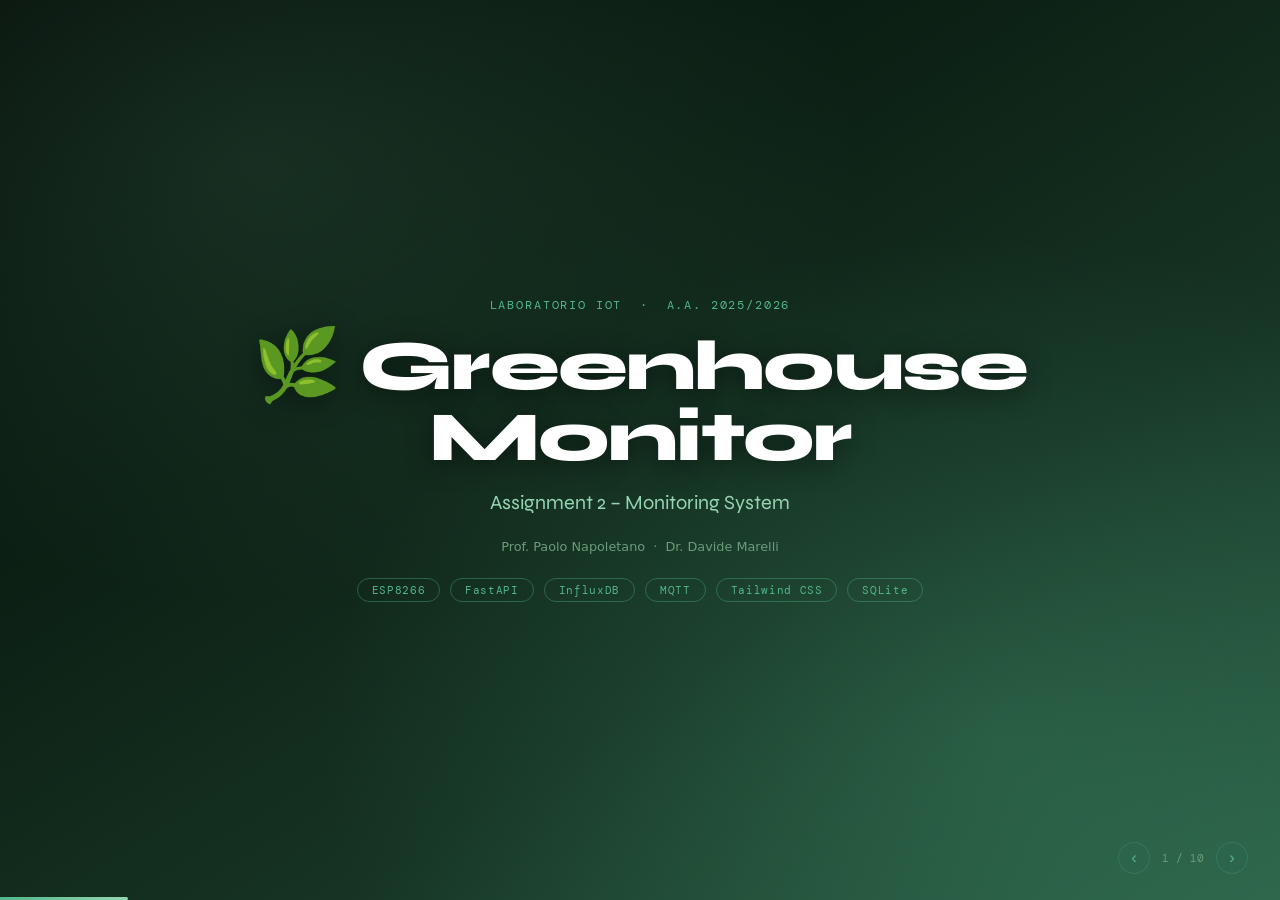
==== slides.html @ 4fcd129b "Fix slides" ====
<!doctype html>
<html lang="it">
  <head>
    <meta charset="UTF-8" />
    <title>🌿 Greenhouse Monitor – IoT Lab</title>
    <link rel="preconnect" href="https://fonts.googleapis.com" />
    <link
      href="https://fonts.googleapis.com/css2?family=Syne:wght@400;700;800&family=DM+Mono:wght@400;500&display=swap"
      rel="stylesheet"
    />
    <style>
      * {
        box-sizing: border-box;
        margin: 0;
        padding: 0;
      }

      :root {
        --bg: #0c1f15;
        --bg2: #152a1e;
        --green: #2d6a4f;
        --accent: #52b788;
        --light: #95d5b2;
        --pale: #d8f3dc;
        --text: #e4f5ea;
        --muted: #6b9b7a;
        --card: rgba(45, 106, 79, 0.15);
        --border: rgba(82, 183, 136, 0.22);
      }

      html,
      body {
        width: 100%;
        height: 100%;
        overflow: hidden;
        background: var(--bg);
      }

      /* ── SLIDES ── */
      #deck {
        position: relative;
        width: 100vw;
        height: 100vh;
      }

      .slide {
        position: absolute;
        inset: 0;
        display: flex;
        flex-direction: column;
        padding: 52px 72px 52px 72px;
        opacity: 0;
        pointer-events: none;
        transition: opacity 0.4s ease;
        font-family: system-ui, "Segoe UI", sans-serif;
        color: var(--text);
        background-color: var(--bg);
        background-image:
          linear-gradient(rgba(82, 183, 136, 0.035) 1px, transparent 1px),
          linear-gradient(
            90deg,
            rgba(82, 183, 136, 0.035) 1px,
            transparent 1px
          ),
          radial-gradient(
            ellipse at 93% 93%,
            rgba(82, 183, 136, 0.14) 0%,
            transparent 44%
          ),
          radial-gradient(
            ellipse at 7% 7%,
            rgba(45, 106, 79, 0.09) 0%,
            transparent 36%
          );
        background-size:
          44px 44px,
          44px 44px,
          100% 100%,
          100% 100%;
      }

      .slide.active {
        opacity: 1;
        pointer-events: all;
      }

      /* ── COVER ── */
      .slide-cover {
        background-image:
          radial-gradient(
            ellipse at 78% 82%,
            rgba(82, 183, 136, 0.22) 0%,
            transparent 48%
          ),
          radial-gradient(
            ellipse at 20% 18%,
            rgba(116, 198, 157, 0.13) 0%,
            transparent 42%
          ),
          linear-gradient(
            148deg,
            #060f09 0%,
            #0c2014 35%,
            #163323 65%,
            #2a5e45 100%
          );
        background-size:
          100% 100%,
          100% 100%,
          100% 100%;
        justify-content: center;
        align-items: center;
        text-align: center;
        gap: 18px;
        padding: 60px;
      }

      .cover-eye {
        font-family: "DM Mono", monospace;
        font-size: 0.72em;
        color: var(--accent);
        letter-spacing: 0.16em;
        text-transform: uppercase;
      }
      .cover-title {
        font-family: "Syne", sans-serif;
        font-size: 4.4em;
        font-weight: 800;
        color: #fff;
        line-height: 1;
        text-shadow: 0 4px 28px rgba(0, 0, 0, 0.45);
        letter-spacing: -0.025em;
      }
      .cover-sub {
        font-family: "Syne", sans-serif;
        font-size: 1.25em;
        font-weight: 400;
        color: var(--light);
      }
      .cover-meta {
        font-size: 0.8em;
        color: var(--muted);
        margin-top: 6px;
      }
      .cover-tags {
        display: flex;
        gap: 10px;
        justify-content: center;
        flex-wrap: wrap;
        margin-top: 6px;
      }
      .ctag {
        font-family: "DM Mono", monospace;
        font-size: 0.68em;
        border: 1px solid rgba(82, 183, 136, 0.38);
        color: var(--accent);
        padding: 4px 14px;
        border-radius: 20px;
        letter-spacing: 0.06em;
      }

      /* ── HEADER ── */
      .sh {
        display: flex;
        align-items: center;
        gap: 14px;
        margin-bottom: 24px;
      }
      .snum {
        font-family: "DM Mono", monospace;
        font-size: 0.68em;
        color: var(--accent);
        border: 1px solid var(--border);
        padding: 3px 10px;
        border-radius: 20px;
        white-space: nowrap;
      }
      .stitle {
        font-family: "Syne", sans-serif;
        font-size: 1.65em;
        font-weight: 700;
        color: #fff;
        border-left: 4px solid var(--accent);
        padding-left: 16px;
        line-height: 1.15;
      }

      /* ── BODY ── */
      .sb {
        flex: 1;
        display: flex;
        flex-direction: column;
        justify-content: center;
        gap: 14px;
      }

      /* ── GRID ── */
      .cols {
        display: grid;
        grid-template-columns: 1fr 1fr;
        gap: 18px;
      }
      .cols3 {
        display: grid;
        grid-template-columns: 1.15fr 0.85fr;
        gap: 18px;
      }

      /* ── CARD ── */
      .card {
        background: var(--card);
        border: 1px solid var(--border);
        border-radius: 12px;
        padding: 18px 20px;
      }
      .ctitle {
        font-family: "Syne", sans-serif;
        font-size: 0.88em;
        font-weight: 700;
        color: var(--accent);
        margin-bottom: 10px;
      }
      .card ul {
        font-size: 0.81em;
        color: var(--light);
        line-height: 1.95;
        list-style: none;
        padding: 0;
      }
      .card li::before {
        content: "▸ ";
        color: var(--accent);
      }

      /* ── TABLE ── */
      table {
        width: 100%;
        border-collapse: collapse;
        font-size: 0.8em;
      }
      thead th {
        background: rgba(45, 106, 79, 0.5);
        color: var(--pale);
        padding: 9px 14px;
        text-align: left;
        font-family: "Syne", sans-serif;
        font-weight: 700;
        font-size: 0.82em;
        letter-spacing: 0.06em;
        text-transform: uppercase;
      }
      tbody td {
        padding: 8px 14px;
        border-bottom: 1px solid rgba(82, 183, 136, 0.11);
        color: var(--light);
        vertical-align: middle;
      }
      tbody tr:hover td {
        background: rgba(82, 183, 136, 0.06);
      }

      /* ── CODE ── */
      code {
        font-family: "DM Mono", monospace;
        background: rgba(82, 183, 136, 0.13);
        color: var(--accent);
        padding: 1px 7px;
        border-radius: 4px;
        font-size: 0.88em;
      }
      pre {
        font-family: "DM Mono", monospace;
        background: rgba(0, 0, 0, 0.42);
        border: 1px solid var(--border);
        border-left: 3px solid var(--accent);
        border-radius: 8px;
        padding: 14px 18px;
        font-size: 0.71em;
        line-height: 1.65;
        color: var(--light);
        overflow: hidden;
      }
      pre .hi {
        color: var(--accent);
      }
      pre .dim {
        color: var(--muted);
      }

      /* ── MISC ── */
      .box {
        background: rgba(82, 183, 136, 0.08);
        border-left: 4px solid var(--accent);
        border-radius: 0 8px 8px 0;
        padding: 9px 16px;
        font-size: 0.82em;
        color: var(--light);
      }
      .tag {
        display: inline-block;
        font-family: "DM Mono", monospace;
        font-size: 0.68em;
        background: rgba(82, 183, 136, 0.13);
        border: 1px solid rgba(82, 183, 136, 0.28);
        color: var(--accent);
        padding: 3px 10px;
        border-radius: 20px;
        margin: 2px;
        letter-spacing: 0.04em;
      }
      .led {
        display: inline-block;
        width: 11px;
        height: 11px;
        border-radius: 50%;
        margin-right: 7px;
        vertical-align: middle;
      }
      .lg {
        background: #52b788;
        box-shadow: 0 0 7px #52b788;
      }
      .lp {
        background: #b06ee0;
        box-shadow: 0 0 7px #b06ee0;
      }
      .ly {
        background: #e8c14e;
        box-shadow: 0 0 7px #e8c14e;
      }
      .lr {
        background: #e05555;
        box-shadow: 0 0 7px #e05555;
      }

      .check {
        list-style: none;
        padding: 0;
        font-size: 0.83em;
        line-height: 2;
        color: var(--light);
      }
      .check li::before {
        content: "✓ ";
        color: var(--accent);
        font-weight: 700;
        margin-right: 4px;
      }

      .arch {
        font-family: "DM Mono", monospace;
        font-size: 0.74em;
        color: var(--light);
        background: rgba(0, 0, 0, 0.32);
        border: 1px solid var(--border);
        border-radius: 10px;
        padding: 14px 22px;
        line-height: 1.85;
        text-align: center;
      }

      /* ── CLOSING ── */
      .slide-close {
        background-image:
          radial-gradient(
            ellipse at 72% 78%,
            rgba(82, 183, 136, 0.2) 0%,
            transparent 48%
          ),
          linear-gradient(148deg, #060f09 0%, #0c2014 45%, #163323 100%);
        background-size:
          100% 100%,
          100% 100%;
        justify-content: center;
        align-items: center;
        text-align: center;
        gap: 16px;
      }
      .ct {
        font-family: "Syne", sans-serif;
        font-size: 3.8em;
        font-weight: 800;
        color: #fff;
        letter-spacing: -0.02em;
      }
      .cs {
        font-family: "DM Mono", monospace;
        font-size: 0.78em;
        color: var(--muted);
        letter-spacing: 0.09em;
      }

      /* ── NAV ── */
      #nav {
        position: fixed;
        bottom: 26px;
        right: 32px;
        display: flex;
        align-items: center;
        gap: 12px;
        z-index: 100;
      }
      #ctr {
        font-family: "DM Mono", monospace;
        font-size: 0.7em;
        color: var(--muted);
        min-width: 42px;
        text-align: center;
      }
      .nb {
        background: rgba(45, 106, 79, 0.28);
        border: 1px solid var(--border);
        color: var(--accent);
        width: 32px;
        height: 32px;
        border-radius: 50%;
        cursor: pointer;
        font-size: 1.05em;
        display: flex;
        align-items: center;
        justify-content: center;
        transition: all 0.2s;
        line-height: 1;
      }
      .nb:hover {
        background: rgba(82, 183, 136, 0.25);
        border-color: var(--accent);
        color: #fff;
      }

      /* ── PROGRESS ── */
      #bar {
        position: fixed;
        bottom: 0;
        left: 0;
        height: 3px;
        background: linear-gradient(90deg, var(--accent), var(--light));
        transition: width 0.4s ease;
        z-index: 100;
        border-radius: 0 2px 2px 0;
      }
    </style>
  </head>
  <body>
    <div id="deck">
      <!-- ══ 1 · COVER ══ -->
      <section class="slide slide-cover">
        <div class="cover-eye">
          Laboratorio IoT &nbsp;·&nbsp; a.a. 2025/2026
        </div>
        <div class="cover-title">🌿 Greenhouse<br />Monitor</div>
        <div class="cover-sub">Assignment 2 – Monitoring System</div>
        <div class="cover-meta">
          Prof. Paolo Napoletano &nbsp;·&nbsp; Dr. Davide Marelli
        </div>
        <div class="cover-tags">
          <span class="ctag">ESP8266</span>
          <span class="ctag">FastAPI</span>
          <span class="ctag">InfluxDB</span>
          <span class="ctag">MQTT</span>
          <span class="ctag">Tailwind CSS</span>
          <span class="ctag">SQLite</span>
        </div>
      </section>

      <!-- ══ 2 · ARCHITETTURA ══ -->
      <section class="slide">
        <div class="sh">
          <span class="snum">01</span>
          <h1 class="stitle">Architettura del Sistema</h1>
        </div>
        <div class="sb">
          <div
            style="display: flex; justify-content: center; margin-bottom: 20px"
          >
            <img
              src="./slidesImg/ProjectSketch_bb.png"
              alt="Schema Fritzing ESP8266"
              style="
                width: 50%;
                height: auto;
                border-radius: 8px;
                border: 1px solid #ddd;
                box-shadow: 0 4px 6px rgba(0, 0, 0, 0.1);
              "
            />
          </div>

          <div class="cols">
            <div class="card">
              <div class="ctitle">🔌 Edge Layer</div>
              <ul>
                <li>ESP8266 (NodeMCU)</li>
                <li>Bottone/Switch</li>
                <li>Sensori: DHT11 &amp; fotoresistenza KY-018</li>
                <li>Attuatori: LED RGB + LCD 16×2 I²C</li>
              </ul>
            </div>
            <div class="card">
              <div class="ctitle">☁️ Backend &amp; Storage</div>
              <ul>
                <li>FastAPI per REST API + Database locale SQLite</li>
                <li>InfluxDB per storage time-series</li>
                <li>Broker MQTT pubblico (EMQX)</li>
                <li>Dashboard HTML + Tailwind CSS</li>
              </ul>
            </div>
          </div>
          <div class="arch">
            <span class="hi">ESP8266</span>
            <span class="dim"> ──MQTT──▶ </span>
            <span class="hi">broker.emqx.io</span>
            <span class="dim"> ◀──publish── </span>
            <span class="hi">FastAPI</span>
            <br />
            <span class="dim"
              >│
              &nbsp;&nbsp;&nbsp;&nbsp;&nbsp;&nbsp;&nbsp;&nbsp;&nbsp;&nbsp;&nbsp;&nbsp;&nbsp;&nbsp;&nbsp;&nbsp;&nbsp;&nbsp;&nbsp;&nbsp;&nbsp;&nbsp;&nbsp;&nbsp;&nbsp;&nbsp;&nbsp;&nbsp;&nbsp;&nbsp;&nbsp;&nbsp;&nbsp;&nbsp;&nbsp;&nbsp;&nbsp;&nbsp;&nbsp;&nbsp;&nbsp;&nbsp;&nbsp;&nbsp;&nbsp;&nbsp;&nbsp;&nbsp;&nbsp;&nbsp;&nbsp;
              │</span
            >
            <br />
            <span class="dim"
              >Sensori · LED · LCD
              &nbsp;&nbsp;&nbsp;&nbsp;&nbsp;&nbsp;&nbsp;&nbsp;&nbsp;&nbsp;&nbsp;&nbsp;&nbsp;&nbsp;&nbsp;&nbsp;&nbsp;&nbsp;&nbsp;&nbsp;&nbsp;&nbsp;&nbsp;&nbsp;&nbsp;&nbsp;&nbsp;&nbsp;&nbsp;&nbsp;&nbsp;&nbsp;&nbsp;&nbsp;&nbsp;&nbsp;&nbsp;&nbsp;&nbsp;&nbsp;&nbsp;&nbsp;&nbsp;&nbsp;&nbsp;
              InfluxDB · Dashboard</span
            >
          </div>
        </div>
      </section>

      <!-- ══ 3 · HARDWARE ══ -->
      <section class="slide">
        <div class="sh">
          <span class="snum">02</span>
          <h1 class="stitle">Hardware – ESP8266</h1>
        </div>
        <div class="sb">
          <table>
            <thead>
              <tr>
                <th>Componente</th>
                <th>Pin</th>
                <th>Funzione</th>
              </tr>
            </thead>
            <tbody>
              <tr>
                <td><strong>DHT11</strong></td>
                <td><code>D7</code></td>
                <td>Lettore di Temperatura &amp; Umidità digitale</td>
              </tr>
              <tr>
                <td><strong>KY-018</strong> (fotoresistenza)</td>
                <td><code>A0</code></td>
                <td>Lettore di luminosità (ADC 0–1023)</td>
              </tr>
              <tr>
                <td><strong>LED RGB</strong></td>
                <td><code>D0 · D3 · D4</code></td>
                <td>Allarme visivo multicolore</td>
              </tr>
              <tr>
                <td><strong>LCD 16×2 I²C</strong></td>
                <td><code>D1 · D2</code></td>
                <td>Visualizzazione dello stato sistema in tempo reale</td>
              </tr>
              <tr>
                <td><strong>Bottone/Switch</strong></td>
                <td><code>D5</code></td>
                <td>Abilitazione/Disabilitazione notifica di allarme</td>
              </tr>
              <tr>
                <td><strong>Batteria Esterna</strong></td>
                <td><code>USB</code></td>
                <td>Alimentazione</td>
              </tr>
            </tbody>
          </table>
          <div style="margin-top: 16px">
            <div
              style="
                font-family: &quot;Syne&quot;, sans-serif;
                font-size: 0.72em;
                font-weight: 700;
                text-transform: uppercase;
                letter-spacing: 0.1em;
                color: var(--muted);
                margin-bottom: 8px;
              "
            >
              Librerie Arduino
            </div>
            <span class="tag">ESP8266WiFi</span>
            <span class="tag">MQTT</span>
            <span class="tag">ArduinoJson</span>
            <span class="tag">DHT</span>
            <span class="tag">LiquidCrystal_I2C</span>
            <span class="tag">Wire</span>
            <span class="tag">Ticker</span>
            <span class="tag">InfluxDbClient</span>
            <span class="tag">WiFiManager</span>
          </div>
        </div>
      </section>

      <!-- ══ 4 · FIRMWARE ══ -->
      <section class="slide">
        <div class="sh">
          <span class="snum">03</span>
          <h1 class="stitle">Firmware – Moduli &amp; Allarmi</h1>
        </div>
        <div class="sb">
          <div class="cols3">
            <div>
              <pre>GreenhouseESP.ino
<span class="hi">├─</span> SensorManager
<span class="dim">│    → DHT11 + Photoresistor → struct PlantData</span>
<span class="hi">├─</span> MqttHandler
<span class="dim">│    → broker, subscribe, JSON parse → struct Thresholds, struct Topics, struct McuSettings</span>
<span class="hi">├─</span> AlarmHandler
<span class="dim">│    → std::set AlarmType + LED RGB</span>
<span class="hi">└─</span> LCDHandler
<span class="dim">│     → std::deque LCDMsg + LiquidCrystal_I2C</span>
<span class="hi">└─</span> WiFiHandler (static)
<span class="dim">     → autoConnect + RSSI + MacAddress/ID</span></pre>
              <div class="box" style="margin-top: 12px; font-size: 0.78em">
                <code>AlarmHandler</code> → <code>std::set</code> gestisce
                allarmi multipli senza duplicati.
                <code>nextAlarmColor()</code> cicla tra i colori attivi.
              </div>
              <div class="box" style="margin-top: 12px; font-size: 0.78em">
                <code>LCDHandler</code> → <code>std::deque</code> gestisce i
                messaggi da mostrare sul display.
                <code>popAndDisplay()</code> mostra il messaggio più recente
                togliendolo dalla coda.
              </div>
              <div class="box" style="margin-top: 12px; font-size: 0.78em">
                <code>WiFiHandler</code> → gestisce automaticamente la
                connessione al WiFi.
                <code>getMacAddress(char* buffer_size_13)</code> scrive il MAC
                Address dell'ESP nel buffer passato come argomento che viene
                usato come ID.
              </div>
            </div>
            <div>
              <table>
                <thead>
                  <tr>
                    <th>Colore LED</th>
                    <th>Stato Sistema</th>
                  </tr>
                </thead>
                <tbody>
                  <tr>
                    <td><span class="led lg"></span>Verde</td>
                    <td>Tutto OK</td>
                  </tr>
                  <tr>
                    <td><span class="led lp"></span>Viola</td>
                    <td>Alcune soglie sono fuori range</td>
                  </tr>
                  <tr>
                    <td><span class="led ly"></span>Giallo</td>
                    <td>Tutte le soglie fuori range</td>
                  </tr>
                  <tr>
                    <td><span class="led lr"></span>Rosso</td>
                    <td>Errore lettura sensore o nome pianta nullo</td>
                  </tr>
                </tbody>
              </table>
            </div>
          </div>
        </div>
      </section>

      <!-- ══ 5 · MQTT ══ -->
      <section class="slide" style="overflow-y: auto; padding-right: 8px">
        <div class="sh">
          <span class="snum">04</span>
          <h1 class="stitle">Comunicazione MQTT</h1>
        </div>

        <div class="sb">
          <div style="text-align: center; width: 100%; margin-bottom: 20px">
            <img
              src="./slidesImg/mqtt_workflow.png"
              alt="Schema Fritzing ESP8266"
              style="
                max-height: auto; /* Forza un'altezza fissa ragionevole per una slide */
                width: 30%; /* La larghezza si adegua da sola di conseguenza */
                object-fit: contain; /* GARANTISCE che l'immagine venga ridimensionata interamente senza tagli */
                border-radius: 8px;
                border: 1px solid #ddd;
                box-shadow: 0 4px 6px rgba(0, 0, 0, 0.1);
              "
            />
          </div>
          <div class="cols">
            <div>
              <div class="box" style="margin-bottom: 12px">
                Topic dove l'ESP pubblica il suo stato di connessione:
              </div>
              <pre style="margin-bottom: 12px">
<span class="hi">lab_iot/mafogani/connection/{ESP_ID}</span>
<span class="dim">  → publica il suo stato di connessione CONNECTING/ONLINE/OFFLINE</span>
</pre>
              <div class="box" style="margin-bottom: 12px">
                Topic sottoscritti dall'ESP default:
              </div>
              <pre style="margin-bottom: 12px">
<span class="hi">lab_iot/mafogani/topics</span>
<span class="dim">  → imposta dinamicamente i topics sottoscritti con quelli ricevuti</span>
</pre>
              <div class="box" style="margin-bottom: 12px">
                Topic a cui si sottoscrive l'ESP dinamicamente:
              </div>
              <pre>
<span class="hi">lab_iot/mafogani/threshold</span>
<span class="dim">  → imposta soglie pianta (JSON)</span>
<span class="hi">lab_iot/mafogani/start-stop</span>
<span class="dim">  → comandi  START  /  STOP</span>
<span class="hi">lab_iot/mafogani/set-mcu</span>
<span class="dim">  → imposta i settings dell'ESP</span>
<span class="hi">lab_iot/mafogani/backup</span>
<span class="dim">  → attiva o disattiva la modalitá standby dell'ESP</span>

</pre>
            </div>
            <div>
              <div class="box" style="margin-bottom: 12px">
                Payload soglie piante (esempio):
              </div>
              <pre>{
  <span class="hi">"id"</span>: "ESP_ID",
  <span class="hi">"name"</span>: "monstera_albo",
  <span class="hi">"thresholds"</span>: {
    "temp":  { "min": 18, "max": 27 },
    "hum":   { "min": 60, "max": 75 },
    "light": { "min": 300,"max": 500}
  }
}</pre>
              <div class="box" style="margin-bottom: 12px; margin-top: 12px">
                Payload settings esp (esempio):
              </div>
              <pre>{
  <span class="hi">"id"</span>: "ESP_ID",
  <span class="hi">"name"</span>: "Nome Nodo",
  <span class="hi">"backup"</span>: False,
  <span class="hi">"timer"</span>: 10,
}</pre>
            </div>
          </div>
          <div class="box">
            Viene impostato un <code>LWT</code> per il topic
            <code>lab_iot/mafogani/connection</code> cosí che quando l'ESP va
            OFFLINE lo invia alla dashboard
          </div>
          <div class="box">
            I messaggi per il topic
            <code>lab_iot/mafogani/connection</code> sono tutti in retain
          </div>
          <div class="box">
            In generale il <code>QOS</code> é impostato a <code>1</code>
          </div>
        </div>
      </section>

      <!-- ══ 6 · BACKEND ══ -->
      <section class="slide">
        <div class="sh">
          <span class="snum">05</span>
          <h1 class="stitle">Backend – FastAPI + InfluxDB</h1>
        </div>
        <div class="sb">
          <table>
            <thead>
              <tr>
                <th style="width: 55%">Endpoints Piante</th>
                <th>Funzione</th>
              </tr>
            </thead>
            <tbody>
              <tr>
                <td><code>GET /api/plants/soglie/{plant_name}</code></td>
                <td>Soglie della pianta selezionata (da id)</td>
              </tr>
              <tr>
                <td><code>GET /api/plants/count</code></td>
                <td>Numero di piante del database</td>
              </tr>
              <tr>
                <td><code>GET /api/plants/soglie/position/{pos}</code></td>
                <td>Soglie della pianta selezionata (da posizione nel db)</td>
              </tr>
              <tr>
                <td><code>GET /api/plants/data/{pianta}/{range}</code></td>
                <td>Serie storica da InfluxDB</td>
              </tr>
              <tr>
                <td><code>GET /api/plants/latestdata/{pianta}</code></td>
                <td>Ultimo campione disponibile</td>
              </tr>
              <tr>
                <td><code>POST /api/plants/save</code></td>
                <td>Salva pianta nel database</td>
              </tr>
            </tbody>
          </table>

          <table>
            <thead>
              <tr>
                <th style="width: 55%">Endpoints NodesMCU</th>
                <th>Funzione</th>
              </tr>
            </thead>
            <tbody>
              <tr>
                <td><code>GET /api/nodes/syncplant/{pianta}</code></td>
                <td>Pubblica soglie sul broker MQTT → ESP</td>
              </tr>
              <tr>
                <td><code>POST /api/nodes/startstop</code></td>
                <td>Invia <code>START</code> / <code>STOP</code> all'ESP</td>
              </tr>
              <tr>
                <td><code>POST /api/nodes/set-mcu</code></td>
                <td>Pubblica i settings sul broker MQTT → ESP</td>
              </tr>
              <tr>
                <td><code>GET /api/nodes/currentnode</code></td>
                <td>ESP selezionato</td>
              </tr>
              <tr>
                <td><code>GET /api/nodes/nextnode</code></td>
                <td>Prossimo ESP nel DB</td>
              </tr>
            </tbody>
          </table>
          <div class="box" style="margin-top: 10px">
            Conversione ADC → kLux gestita server-side &nbsp;·&nbsp; formula
            empirica KY-018: <code>Lux = 500 / R_LDR_kΩ</code>
          </div>
        </div>
      </section>

      <!-- ══ 7 · PIANTE ══ -->
      <section class="slide">
        <div class="sh">
          <span class="snum">06</span>
          <h1 class="stitle">Piante &amp; Soglie Configurate</h1>
        </div>
        <div class="sb">
          <table>
            <thead>
              <tr>
                <th>Pianta</th>
                <th>Temperatura (°C)</th>
                <th>Umidità (%)</th>
                <th>Luce (LDR)</th>
              </tr>
            </thead>
            <tbody>
              <tr>
                <td><strong>Monstera Deliciosa</strong></td>
                <td>18 – 27</td>
                <td>60 – 75</td>
                <td>300 – 500</td>
              </tr>
              <tr>
                <td><strong>Nepenthes Rajah</strong></td>
                <td>13 – 25</td>
                <td>80 – 95</td>
                <td>200 – 400</td>
              </tr>
              <tr>
                <td><strong>Dendrophylax lindenii</strong></td>
                <td>22 – 32</td>
                <td>70 – 90</td>
                <td>600 – 850</td>
              </tr>
            </tbody>
          </table>
          <div class="box" style="margin-top: 16px; font-size: 0.84em">
            Selezione pianta dalla dashboard →&nbsp;<strong>Sync MQTT</strong
            >&nbsp;→ payload JSON pubblicato sul broker → ESP aggiorna le soglie
            <strong>in tempo reale</strong> senza riavvio
          </div>
          <div class="box" style="margin-top: 16px; font-size: 0.84em">
            Si possono aggiungere nuove piante tramite il form sulla dashboard
          </div>
        </div>
      </section>

      <!-- ══ 8 · DASHBOARD ══ -->
      <section class="slide">
        <div class="sh">
          <span class="snum">07</span>
          <h1 class="stitle">Dashboard</h1>
        </div>
        <div class="sb">
          <div
            style="display: flex; justify-content: center; margin-bottom: 20px"
          >
            <img
              src="./slidesImg/Dashboard1.png"
              alt="Schema Fritzing ESP8266"
              style="
                width: 25%;
                height: auto;
                border-radius: 8px;
                border: 1px solid #ddd;
                box-shadow: 0 4px 6px rgba(0, 0, 0, 0.1);
              "
            />
            <img
              src="./slidesImg/Dashboard2.png"
              alt="Schema Fritzing ESP8266"
              style="
                width: 25%;
                height: auto;
                border-radius: 8px;
                border: 1px solid #ddd;
                box-shadow: 0 4px 6px rgba(0, 0, 0, 0.1);
              "
            />
          </div>

          <div class="box" style="margin-bottom: 14px">
            Interfaccia HTML + Tailwind CSS + JS vanilla &nbsp;·&nbsp; servita
            direttamente da FastAPI + SQLite
          </div>
          <div class="cols">
            <div class="card">
              <div class="ctitle">📊 Monitoraggio</div>
              <ul>
                <li>Navigazione tra le piante configurate</li>
                <li>Navigazione tra gli ESP prensenti nel DB</li>
                <li>Settings del nodo selezionato</li>
                <li>Form per impostare il l'ESP selezionato</li>
                <li>Form per aggiungere nuove piante al dataase</li>
                <li>Aggiornamento stato ESP (ONLINE/OFFLINE) ogni 5 secondi</li>
                <li>
                  Ultimo valore di temperatura, umidità, kLux aggiornato ogni 60
                  secondi
                </li>
                <li>
                  Grafico a barre con dati storici InfluxDB: Temperatura
                  &nbsp;·&nbsp; Umidità &nbsp;·&nbsp; Intensità Luce
                </li>
                <li>Range temporale: 24h &nbsp;·&nbsp; 7d &nbsp;·&nbsp; 30d</li>
              </ul>
            </div>
            <div class="card">
              <div class="ctitle">🎛️ Controllo Remoto</div>
              <ul>
                <li>
                  Automaticamente quando un ESP si connette gli vengono inviati
                  i settings salvati nel DB
                </li>
                <li><strong>Sync MQTT</strong> – invia soglie all'ESP</li>
                <li><strong>Set MCU</strong> – invia i settings all'ESP</li>
                <li>
                  <strong>START / STOP</strong> – attiva o sospende il
                  microcontrollore
                </li>
              </ul>
            </div>
          </div>
        </div>
      </section>

      <!-- ══ 9 · CONCLUSIONI ══ -->
      <section class="slide">
        <div class="sh">
          <span class="snum">08</span>
          <h1 class="stitle">Conclusioni</h1>
        </div>
        <div class="sb">
          <div class="cols">
            <div>
              <ul class="check">
                <li>Monitoraggio continuo di temperatura, umidità e luce</li>
                <li>Alerting visivo con LED RGB e allarmi ciclici</li>
                <li>Storage time-series su InfluxDB (query Flux)</li>
                <li>Controllo remoto via MQTT</li>
                <li>Soglie configurabili per pianta</li>
                <li>Database locale per salvare piante e settings degli ESP</li>
              </ul>
            </div>
            <div class="card">
              <div class="ctitle">🔭 Possibili evoluzioni</div>
              <ul>
                <li>Deep sleep ESP8266 per risparmio energetico</li>
                <li>Notifiche push / e-mail sugli alert</li>
                <li>Aggiunta nuovi e diversi nodi</li>
              </ul>
            </div>
          </div>
        </div>
      </section>

      <!-- ══ 10 · GRAZIE ══ -->
      <section class="slide slide-close">
        <div class="ct">Grazie 🌿</div>
        <div
          style="
            font-family: &quot;Syne&quot;, sans-serif;
            font-size: 1.1em;
            color: var(--light);
            margin-top: 4px;
          "
        >
          Domande?
        </div>
        <div class="cs" style="margin-top: 26px">
          lab_iot/mafogani &nbsp;·&nbsp; ESP8266 &nbsp;·&nbsp; FastAPI
          &nbsp;·&nbsp; InfluxDB &nbsp;·&nbsp; MQTT
        </div>
      </section>
    </div>

    <!-- ── NAVIGATION ── -->
    <div id="nav">
      <button class="nb" id="prev">‹</button>
      <span id="ctr">1 / 10</span>
      <button class="nb" id="next">›</button>
    </div>
    <div id="bar"></div>

    <script>
      const slides = document.querySelectorAll(".slide");
      const ctr = document.getElementById("ctr");
      const bar = document.getElementById("bar");
      let cur = 0;

      function go(n) {
        slides[cur].classList.remove("active");
        cur = (n + slides.length) % slides.length;
        slides[cur].classList.add("active");
        ctr.textContent = `${cur + 1} / ${slides.length}`;
        bar.style.width = `${((cur + 1) / slides.length) * 100}%`;
      }

      document.getElementById("next").onclick = () => go(cur + 1);
      document.getElementById("prev").onclick = () => go(cur - 1);

      document.addEventListener("keydown", (e) => {
        if (
          ["ArrowRight", "ArrowDown", "Space", "PageDown", "Enter"].includes(
            e.key,
          )
        ) {
          e.preventDefault();
          go(cur + 1);
        } else if (["ArrowLeft", "ArrowUp", "PageUp"].includes(e.key)) {
          e.preventDefault();
          go(cur - 1);
        }
      });

      let tx = 0;
      document.addEventListener(
        "touchstart",
        (e) => (tx = e.touches[0].clientX),
      );
      document.addEventListener("touchend", (e) => {
        const d = tx - e.changedTouches[0].clientX;
        if (Math.abs(d) > 50) go(d > 0 ? cur + 1 : cur - 1);
      });

      go(0);
    </script>
  </body>
</html>
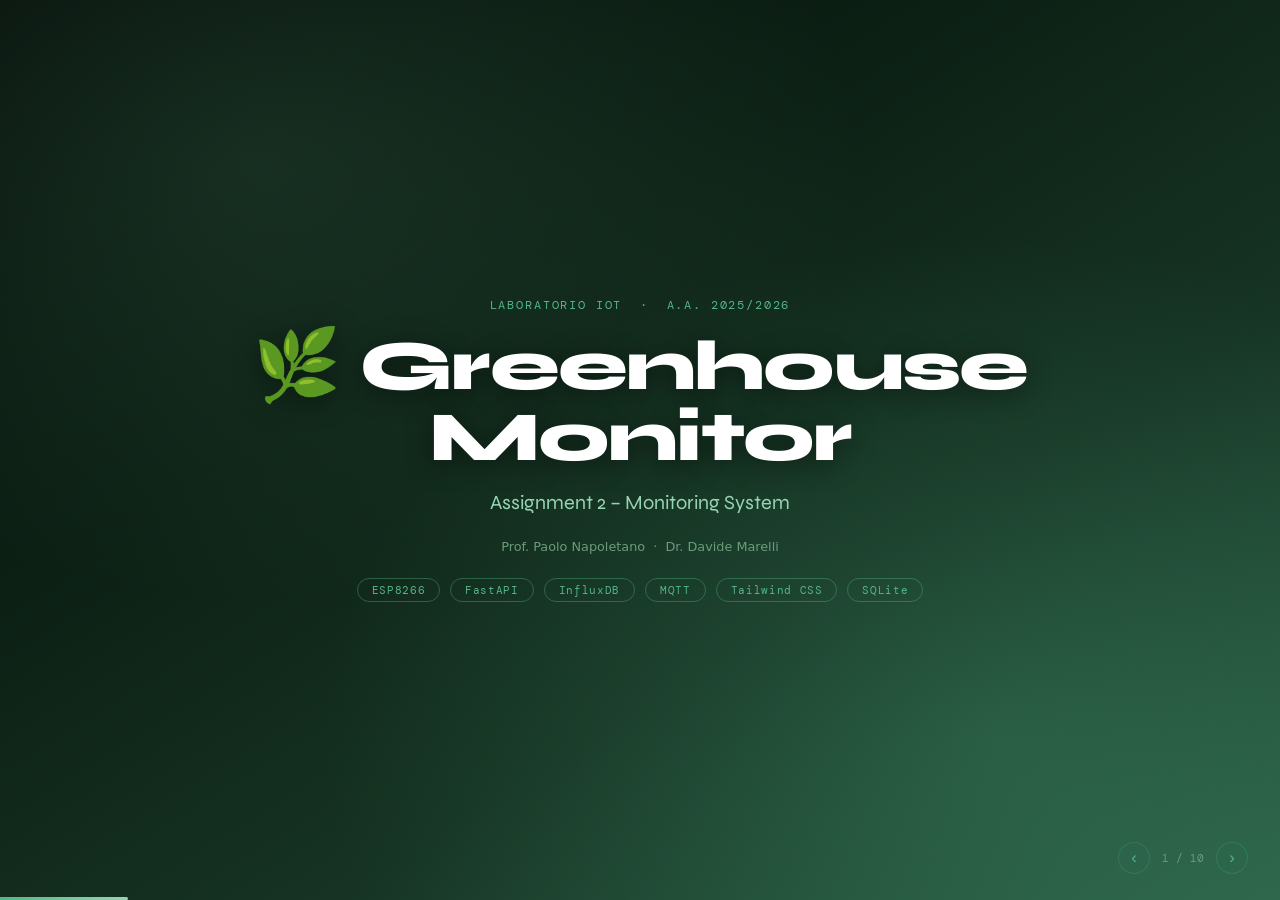
==== commit 04b5ee46: "Update Slides" ====
--- a/slides.html
+++ b/slides.html
@@ -894,7 +894,7 @@
       </section>
 
       <!-- ══ 8 · DASHBOARD ══ -->
-      <section class="slide">
+      <section class="slide" style="overflow-y: auto; padding-right: 8px">
         <div class="sh">
           <span class="snum">07</span>
           <h1 class="stitle">Dashboard</h1>
@@ -907,7 +907,7 @@
               src="./slidesImg/Dashboard1.png"
               alt="Schema Fritzing ESP8266"
               style="
-                width: 25%;
+                width: 35%;
                 height: auto;
                 border-radius: 8px;
                 border: 1px solid #ddd;
@@ -918,7 +918,7 @@
               src="./slidesImg/Dashboard2.png"
               alt="Schema Fritzing ESP8266"
               style="
-                width: 25%;
+                width: 35%;
                 height: auto;
                 border-radius: 8px;
                 border: 1px solid #ddd;
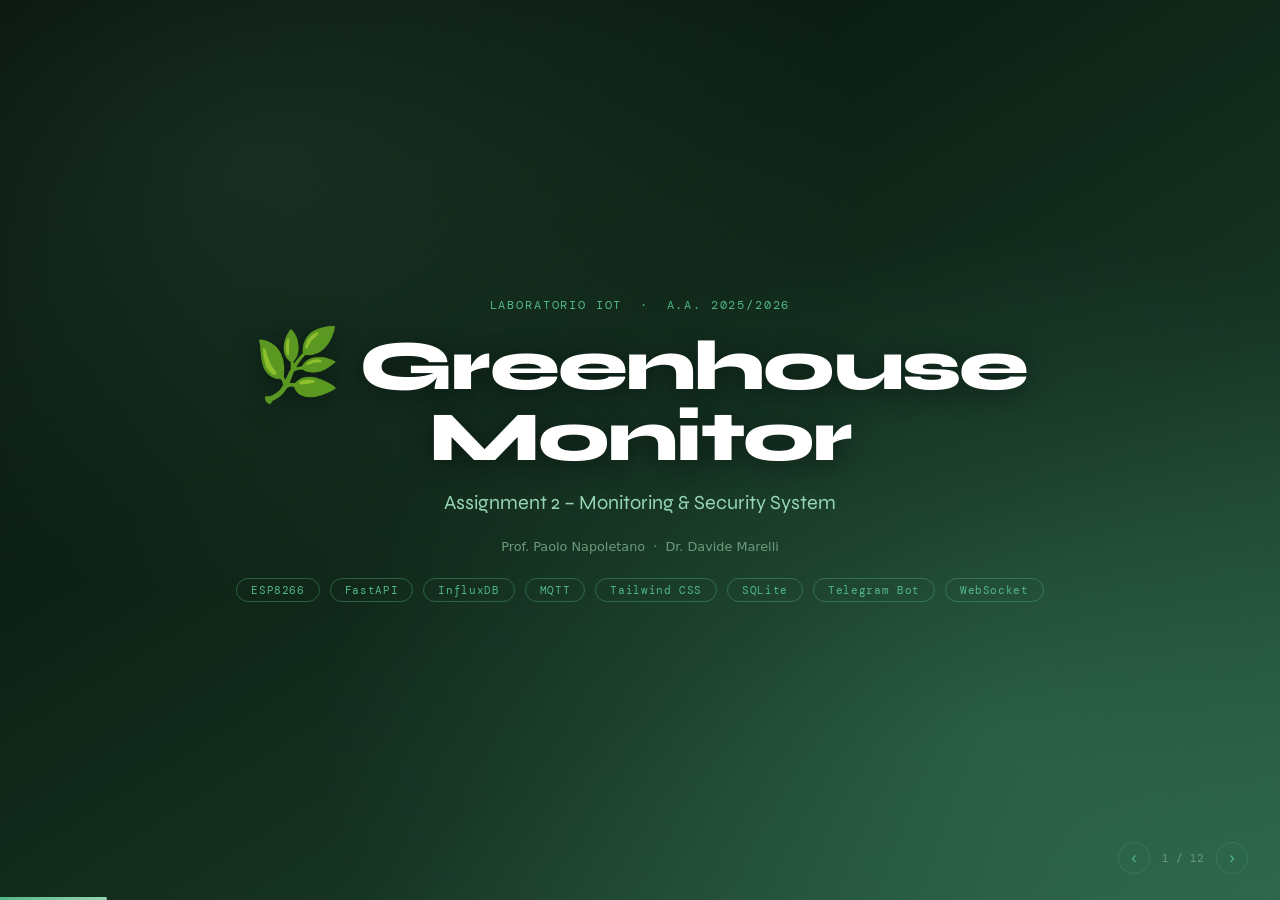
==== commit 42d39b90: "Update slides.html" ====
--- a/slides.html
+++ b/slides.html
@@ -332,6 +332,18 @@
         background: #e05555;
         box-shadow: 0 0 7px #e05555;
       }
+      .lw {
+        background: #ffffff;
+        box-shadow: 0 0 7px #ffffff;
+      }
+      .la {
+        background: #00d9ff;
+        box-shadow: 0 0 7px #00d9ff;
+      }
+      .lb {
+        background: #0004ff;
+        box-shadow: 0 0 7px #0004ff;
+      }
 
       .check {
         list-style: none;
@@ -449,7 +461,9 @@
           Laboratorio IoT &nbsp;·&nbsp; a.a. 2025/2026
         </div>
         <div class="cover-title">🌿 Greenhouse<br />Monitor</div>
-        <div class="cover-sub">Assignment 2 – Monitoring System</div>
+        <div class="cover-sub">
+          Assignment 2 – Monitoring &amp; Security System
+        </div>
         <div class="cover-meta">
           Prof. Paolo Napoletano &nbsp;·&nbsp; Dr. Davide Marelli
         </div>
@@ -460,6 +474,8 @@
           <span class="ctag">MQTT</span>
           <span class="ctag">Tailwind CSS</span>
           <span class="ctag">SQLite</span>
+          <span class="ctag">Telegram Bot</span>
+          <span class="ctag">WebSocket</span>
         </div>
       </section>
 
@@ -490,92 +506,154 @@
             <div class="card">
               <div class="ctitle">🔌 Edge Layer</div>
               <ul>
-                <li>ESP8266 (NodeMCU)</li>
-                <li>Bottone/Switch</li>
-                <li>Sensori: DHT11 &amp; fotoresistenza KY-018</li>
-                <li>Attuatori: LED RGB + LCD 16×2 I²C</li>
+                <li><strong>GreenhouseESP</strong> – sensori ambientali</li>
+                <li>
+                  <strong>SecurityESP</strong> – sicurezza (porta + fiamma)
+                </li>
+                <li>Sensori: DHT11, fotoresistenza, fiamma, NTC, porta</li>
+                <li>Attuatori: LED RGB, LCD 16×2, buzzer</li>
               </ul>
             </div>
             <div class="card">
               <div class="ctitle">☁️ Backend &amp; Storage</div>
               <ul>
-                <li>FastAPI per REST API + Database locale SQLite</li>
-                <li>InfluxDB per storage time-series</li>
+                <li>FastAPI + SQLite (config piante/nodi)</li>
+                <li>InfluxDB (time-series sensori + allarmi)</li>
                 <li>Broker MQTT pubblico (EMQX)</li>
-                <li>Dashboard HTML + Tailwind CSS</li>
+                <li>WebSocket (allarmi real-time al browser)</li>
+                <li>Telegram Bot (controllo remoto)</li>
               </ul>
             </div>
           </div>
           <div class="arch">
-            <span class="hi">ESP8266</span>
-            <span class="dim"> ──MQTT──▶ </span>
-            <span class="hi">broker.emqx.io</span>
-            <span class="dim"> ◀──publish── </span>
+            <span class="hi">GreenhouseESP</span> &nbsp;
+            <span class="dim">──MQTT──▶</span> &nbsp;
+            <span class="hi">broker.emqx.io</span> &nbsp;
+            <span class="dim">◀──</span> &nbsp;
             <span class="hi">FastAPI</span>
+            <br />
+            <span class="hi">SecurityESP</span> &nbsp;
+            <span class="dim">──MQTT──▶</span> &nbsp;
+            <span class="hi">broker.emqx.io</span> &nbsp;
+            <span class="dim">──▶ WebSocket ──▶</span> &nbsp;
+            <span class="hi">Browser</span>
             <br />
             <span class="dim"
               >│
-              &nbsp;&nbsp;&nbsp;&nbsp;&nbsp;&nbsp;&nbsp;&nbsp;&nbsp;&nbsp;&nbsp;&nbsp;&nbsp;&nbsp;&nbsp;&nbsp;&nbsp;&nbsp;&nbsp;&nbsp;&nbsp;&nbsp;&nbsp;&nbsp;&nbsp;&nbsp;&nbsp;&nbsp;&nbsp;&nbsp;&nbsp;&nbsp;&nbsp;&nbsp;&nbsp;&nbsp;&nbsp;&nbsp;&nbsp;&nbsp;&nbsp;&nbsp;&nbsp;&nbsp;&nbsp;&nbsp;&nbsp;&nbsp;&nbsp;&nbsp;&nbsp;
-              │</span
+              &nbsp;&nbsp;&nbsp;&nbsp;&nbsp;&nbsp;&nbsp;&nbsp;&nbsp;&nbsp;&nbsp;&nbsp;&nbsp;&nbsp;&nbsp;&nbsp;&nbsp;&nbsp;&nbsp;&nbsp;&nbsp;&nbsp;&nbsp;&nbsp;&nbsp;&nbsp;&nbsp;&nbsp;&nbsp;&nbsp;&nbsp;&nbsp;&nbsp;&nbsp;&nbsp;&nbsp;&nbsp;&nbsp;&nbsp;&nbsp;&nbsp;&nbsp;&nbsp;&nbsp;&nbsp;&nbsp;&nbsp;&nbsp;&nbsp;&nbsp;&nbsp;&nbsp;&nbsp;&nbsp;&nbsp;&nbsp;&nbsp;&nbsp;&nbsp;&nbsp;&nbsp;│</span
             >
             <br />
             <span class="dim"
               >Sensori · LED · LCD
-              &nbsp;&nbsp;&nbsp;&nbsp;&nbsp;&nbsp;&nbsp;&nbsp;&nbsp;&nbsp;&nbsp;&nbsp;&nbsp;&nbsp;&nbsp;&nbsp;&nbsp;&nbsp;&nbsp;&nbsp;&nbsp;&nbsp;&nbsp;&nbsp;&nbsp;&nbsp;&nbsp;&nbsp;&nbsp;&nbsp;&nbsp;&nbsp;&nbsp;&nbsp;&nbsp;&nbsp;&nbsp;&nbsp;&nbsp;&nbsp;&nbsp;&nbsp;&nbsp;&nbsp;&nbsp;
-              InfluxDB · Dashboard</span
+              &nbsp;&nbsp;&nbsp;&nbsp;&nbsp;&nbsp;&nbsp;&nbsp;&nbsp;&nbsp;&nbsp;&nbsp;&nbsp;&nbsp;&nbsp;&nbsp;&nbsp;&nbsp;&nbsp;&nbsp;&nbsp;&nbsp;&nbsp;&nbsp;&nbsp;&nbsp;&nbsp;
+              InfluxDB · Dashboard · Telegram</span
             >
           </div>
         </div>
       </section>
 
       <!-- ══ 3 · HARDWARE ══ -->
-      <section class="slide">
+      <section class="slide" style="overflow-y: auto; padding-right: 8px">
         <div class="sh">
           <span class="snum">02</span>
           <h1 class="stitle">Hardware – ESP8266</h1>
         </div>
         <div class="sb">
-          <table>
-            <thead>
-              <tr>
-                <th>Componente</th>
-                <th>Pin</th>
-                <th>Funzione</th>
-              </tr>
-            </thead>
-            <tbody>
-              <tr>
-                <td><strong>DHT11</strong></td>
-                <td><code>D7</code></td>
-                <td>Lettore di Temperatura &amp; Umidità digitale</td>
-              </tr>
-              <tr>
-                <td><strong>KY-018</strong> (fotoresistenza)</td>
-                <td><code>A0</code></td>
-                <td>Lettore di luminosità (ADC 0–1023)</td>
-              </tr>
-              <tr>
-                <td><strong>LED RGB</strong></td>
-                <td><code>D0 · D3 · D4</code></td>
-                <td>Allarme visivo multicolore</td>
-              </tr>
-              <tr>
-                <td><strong>LCD 16×2 I²C</strong></td>
-                <td><code>D1 · D2</code></td>
-                <td>Visualizzazione dello stato sistema in tempo reale</td>
-              </tr>
-              <tr>
-                <td><strong>Bottone/Switch</strong></td>
-                <td><code>D5</code></td>
-                <td>Abilitazione/Disabilitazione notifica di allarme</td>
-              </tr>
-              <tr>
-                <td><strong>Batteria Esterna</strong></td>
-                <td><code>USB</code></td>
-                <td>Alimentazione</td>
-              </tr>
-            </tbody>
-          </table>
+          <div class="cols">
+            <div>
+              <div
+                style="
+                  font-family: &quot;Syne&quot;, sans-serif;
+                  font-size: 0.82em;
+                  font-weight: 700;
+                  color: var(--accent);
+                  margin-bottom: 10px;
+                "
+              >
+                🌿 GreenhouseESP
+              </div>
+              <table>
+                <thead>
+                  <tr>
+                    <th>Componente</th>
+                    <th>Pin</th>
+                    <th>Funzione</th>
+                  </tr>
+                </thead>
+                <tbody>
+                  <tr>
+                    <td><strong>DHT11</strong></td>
+                    <td><code>D7</code></td>
+                    <td>Temperatura &amp; Umidità</td>
+                  </tr>
+                  <tr>
+                    <td><strong>KY-018</strong></td>
+                    <td><code>A0</code></td>
+                    <td>Luminosità (ADC 0–1023)</td>
+                  </tr>
+                  <tr>
+                    <td><strong>LED RGB</strong></td>
+                    <td><code>D0·D3·D4</code></td>
+                    <td>Allarme visivo</td>
+                  </tr>
+                  <tr>
+                    <td><strong>LCD 16×2 I²C</strong></td>
+                    <td><code>D1·D2</code></td>
+                    <td>Display stato sistema</td>
+                  </tr>
+                  <tr>
+                    <td><strong>Bottone</strong></td>
+                    <td><code>D5</code></td>
+                    <td>Abilita/Disabilita allarme</td>
+                  </tr>
+                </tbody>
+              </table>
+            </div>
+            <div>
+              <div
+                style="
+                  font-family: &quot;Syne&quot;, sans-serif;
+                  font-size: 0.82em;
+                  font-weight: 700;
+                  color: var(--accent);
+                  margin-bottom: 10px;
+                "
+              >
+                🔒 SecurityESP
+              </div>
+              <table>
+                <thead>
+                  <tr>
+                    <th>Componente</th>
+                    <th>Pin</th>
+                    <th>Funzione</th>
+                  </tr>
+                </thead>
+                <tbody>
+                  <tr>
+                    <td><strong>Sensor porta</strong></td>
+                    <td><code>D1</code></td>
+                    <td>Rilevamento apertura</td>
+                  </tr>
+                  <tr>
+                    <td><strong>Sensore fiamma</strong></td>
+                    <td><code>D2</code></td>
+                    <td>Rilevamento fiamma</td>
+                  </tr>
+                  <tr>
+                    <td><strong>NTC Thermistor</strong></td>
+                    <td><code>A0</code></td>
+                    <td>Temperatura (verifica fuoco)</td>
+                  </tr>
+                  <tr>
+                    <td><strong>Buzzer</strong></td>
+                    <td><code>D3</code></td>
+                    <td>Allarme acustico</td>
+                  </tr>
+                </tbody>
+              </table>
+            </div>
+          </div>
           <div style="margin-top: 16px">
             <div
               style="
@@ -595,52 +673,41 @@
             <span class="tag">ArduinoJson</span>
             <span class="tag">DHT</span>
             <span class="tag">LiquidCrystal_I2C</span>
-            <span class="tag">Wire</span>
-            <span class="tag">Ticker</span>
             <span class="tag">InfluxDbClient</span>
             <span class="tag">WiFiManager</span>
+            <span class="tag">Ticker</span>
           </div>
         </div>
       </section>
 
-      <!-- ══ 4 · FIRMWARE ══ -->
-      <section class="slide">
+      <!-- ══ 4 · FIRMWARE GREENHOUSE ══ -->
+      <section class="slide" style="overflow-y: auto; padding-right: 8px">
         <div class="sh">
           <span class="snum">03</span>
-          <h1 class="stitle">Firmware – Moduli &amp; Allarmi</h1>
+          <h1 class="stitle">Firmware – GreenhouseESP</h1>
         </div>
         <div class="sb">
-          <div class="cols3">
+          <div class="cols">
             <div>
               <pre>GreenhouseESP.ino
 <span class="hi">├─</span> SensorManager
 <span class="dim">│    → DHT11 + Photoresistor → struct PlantData</span>
 <span class="hi">├─</span> MqttHandler
-<span class="dim">│    → broker, subscribe, JSON parse → struct Thresholds, struct Topics, struct McuSettings</span>
+<span class="dim">│    → subscribe, JSON parse → Thresholds, Topics, McuSettings</span>
 <span class="hi">├─</span> AlarmHandler
-<span class="dim">│    → std::set AlarmType + LED RGB</span>
-<span class="hi">└─</span> LCDHandler
-<span class="dim">│     → std::deque LCDMsg + LiquidCrystal_I2C</span>
+<span class="dim">│    → std::set&lt;AlarmType&gt; + LED RGB ciclico</span>
+<span class="hi">├─</span> HandleExceptions
+<span class="dim">│    → validazione centralizzata eccezioni</span>
+<span class="hi">├─</span> LCDHandler
+<span class="dim">│    → std::deque LCDMsg + LiquidCrystal_I2C</span>
+<span class="hi">├─</span> InfluxHandler
+<span class="dim">│    → sendDataToInflux + updateInterval</span>
+<span class="hi">├─</span> TelegramNotifier
+<span class="dim">│    → sendNotification + sendWeatherAlert</span>
+<span class="hi">├─</span> WeatherService
+<span class="dim">│    → Open-Meteo API → Telegram</span>
 <span class="hi">└─</span> WiFiHandler (static)
-<span class="dim">     → autoConnect + RSSI + MacAddress/ID</span></pre>
-              <div class="box" style="margin-top: 12px; font-size: 0.78em">
-                <code>AlarmHandler</code> → <code>std::set</code> gestisce
-                allarmi multipli senza duplicati.
-                <code>nextAlarmColor()</code> cicla tra i colori attivi.
-              </div>
-              <div class="box" style="margin-top: 12px; font-size: 0.78em">
-                <code>LCDHandler</code> → <code>std::deque</code> gestisce i
-                messaggi da mostrare sul display.
-                <code>popAndDisplay()</code> mostra il messaggio più recente
-                togliendolo dalla coda.
-              </div>
-              <div class="box" style="margin-top: 12px; font-size: 0.78em">
-                <code>WiFiHandler</code> → gestisce automaticamente la
-                connessione al WiFi.
-                <code>getMacAddress(char* buffer_size_13)</code> scrive il MAC
-                Address dell'ESP nel buffer passato come argomento che viene
-                usato come ID.
-              </div>
+<span class="dim">     → autoConnect + RSSI + MAC/ID</span></pre>
             </div>
             <div>
               <table>
@@ -656,82 +723,226 @@
                     <td>Tutto OK</td>
                   </tr>
                   <tr>
+                    <td><span class="led lw"></span>Bianco</td>
+                    <td>In attesa settings dalla WebApp</td>
+                  </tr>
+                  <tr>
                     <td><span class="led lp"></span>Viola</td>
-                    <td>Alcune soglie sono fuori range</td>
+                    <td>Alcuni valori fuori soglia</td>
                   </tr>
                   <tr>
                     <td><span class="led ly"></span>Giallo</td>
-                    <td>Tutte le soglie fuori range</td>
+                    <td>Tutti i valori fuori soglia</td>
                   </tr>
                   <tr>
                     <td><span class="led lr"></span>Rosso</td>
-                    <td>Errore lettura sensore o nome pianta nullo</td>
+                    <td>Errore lettura sensore</td>
+                  </tr>
+                  <tr>
+                    <td><span class="led la"></span>Azzurro</td>
+                    <td>Errore pianta selezionata</td>
+                  </tr>
+                  <tr>
+                    <td><span class="led lb"></span>Blu</td>
+                    <td>Errore WiFi / InfluxDB</td>
                   </tr>
                 </tbody>
               </table>
             </div>
           </div>
+
+          <div class="cols">
+            <div class="card">
+              <div class="ctitle">Gestione Allarmi</div>
+              <ul>
+                <li>
+                  <code>AlarmHandler</code> –
+                  <code>std::set&lt;AlarmType&gt;</code> gestisce allarmi
+                  multipli senza duplicati; <code>nextAlarm()</code> cicla tra i
+                  colori LED attivi; supporta ack per-allarme
+                </li>
+                <li>
+                  <code>HandleExceptions</code> – validazione centralizzata:
+                  <code>handleMqttExceptions()</code> verifica nome pianta,
+                  <code>handleThresholds()</code> confronta letture con soglie,
+                  <code>handleInfluxException()</code> controlla connessione,
+                  <code>handleDataException()</code> valida dati sensore,
+                  <code>handleConnectionException()</code> verifica RSSI WiFi;
+                  <code>handleSuccess()</code> resetta tutti gli allarmi
+                </li>
+              </ul>
+            </div>
+            <div class="card">
+              <div class="ctitle">Servizi Aggiuntivi</div>
+              <ul>
+                <li>
+                  <code>WeatherService</code> – geolocalizza città via
+                  Open-Meteo geocoding API, recupera previsioni meteo, invia
+                  codice previsione su Telegram; ottimizzato per RAM ESP8266
+                </li>
+                <li>
+                  <code>TelegramNotifier</code> –
+                  <code>sendNotification()</code> per allarmi generic,
+                  <code>sendWeatherAlert()</code> per previsioni meteo con
+                  codice e città
+                </li>
+                <li>
+                  <code>LCDHandler</code> – coda <code>std::deque</code> con
+                  messaggi tipo DATA, ERROR, INFO;
+                  <code>popAndDisplay()</code> mostra il prossimo messaggio;
+                  <code>addMessagePlantData()</code> formatta letture sensore
+                </li>
+              </ul>
+            </div>
+          </div>
+
+          <div class="cols">
+            <div class="card">
+              <div class="ctitle">Sensori &amp; Comunicazione</div>
+              <ul>
+                <li>
+                  <code>SensorManager</code> –
+                  <code>getAllData()</code> restituisce
+                  <code>struct PlantData</code> (temperatura, umidità, luce,
+                  validità); legge DHT11 + fotoresistenza KY-018
+                </li>
+                <li>
+                  <code>MqttHandler</code> – <code>begin()</code>,
+                  <code>handle()</code>, <code>reconnect()</code>; espone
+                  <code>getThresholds()</code>, <code>getSettings()</code>,
+                  <code>isRunning()</code>, <code>isStandBy()</code>; gestisce
+                  azioni differite con <code>handleDeferredActions()</code>
+                </li>
+              </ul>
+            </div>
+            <div class="card">
+              <div class="ctitle">Infrastruttura</div>
+              <ul>
+                <li>
+                  <code>InfluxHandler</code> –
+                  <code>sendDataToInflux()</code> con RSSI e soglie;
+                  <code>isReadyToWrite()</code> con intervallo configurable via
+                  <code>updateInterval()</code>; ticker per write periodiche
+                </li>
+                <li>
+                  <code>WiFiHandler</code> (static) – <code>begin()</code> con
+                  WiFiManager per auto-connect; <code>getRSSI()</code>,
+                  <code>getMacAddress()</code> per ID univoco;
+                  <code>resetCredentials()</code> per reset WiFi
+                </li>
+              </ul>
+            </div>
+          </div>
         </div>
       </section>
 
-      <!-- ══ 5 · MQTT ══ -->
+      <!-- ══ 5 · SECURITY ESP ══ -->
+      <section class="slide">
+        <div class="sh">
+          <span class="snum">04</span>
+          <h1 class="stitle">SecurityESP – Sicurezza Fisica</h1>
+        </div>
+        <div class="sb">
+          <div class="cols">
+            <div>
+              <div class="card" style="margin-bottom: 12px">
+                <div class="ctitle">🚪 Rilevamento Porta</div>
+                <ul>
+                  <li>Sensore digitale su <code>D1</code></li>
+                  <li>Pubblica evento apertura/chiusura via MQTT</li>
+                  <li>
+                    Registra evento su InfluxDB (misurazione
+                    <code>DoorAlarm</code>)
+                  </li>
+                  <li>Conta aperture giornaliere</li>
+                </ul>
+              </div>
+              <div class="card">
+                <div class="ctitle">🔥 Rilevamento Fiamma</div>
+                <ul>
+                  <li>
+                    Doppio check: sensore fiamma (<code>D2</code>) + NTC
+                    (<code>A0</code>)
+                  </li>
+                  <li>
+                    Allarme solo se fiamma rilevata <strong>ET</strong> T &gt;
+                    30°C
+                  </li>
+                  <li>Buzzer su <code>D3</code> come allarme acustico</li>
+                  <li>Notifica Telegram immediata</li>
+                  <li>Misurazione InfluxDB: <code>FlameAlarm</code></li>
+                </ul>
+              </div>
+            </div>
+            <div>
+              <pre>SecurityESP.ino
+<span class="hi">├─</span> WiFiHandler
+<span class="dim">│    → autoConnect + NTP clock sync</span>
+<span class="hi">├─</span> MqttHandler
+<span class="dim">│    → publish door/flame events</span>
+<span class="hi">├─</span> InfluxHandler
+<span class="dim">│    → DoorAlarm + FlameAlarm measurements</span>
+<span class="hi">├─</span> TelegramNotifier
+<span class="dim">│    → alert fiamma su Telegram</span>
+<span class="hi">└─</span> loop() @ 500ms
+<span class="dim">     → checkDoor() + checkFlame()</span></pre>
+              <div class="box" style="margin-top: 14px">
+                Il SecurityESP pubblica sul topic
+                <code>lab_iot/mafogani/connection</code> con tipo
+                <code>SECURITY_SENSOR</code>. Il server risponde con la lista
+                topic appropriata.
+              </div>
+            </div>
+          </div>
+        </div>
+      </section>
+
+      <!-- ══ 6 · MQTT ══ -->
       <section class="slide" style="overflow-y: auto; padding-right: 8px">
         <div class="sh">
-          <span class="snum">04</span>
+          <span class="snum">05</span>
           <h1 class="stitle">Comunicazione MQTT</h1>
         </div>
-
         <div class="sb">
-          <div style="text-align: center; width: 100%; margin-bottom: 20px">
-            <img
-              src="./slidesImg/mqtt_workflow.png"
-              alt="Schema Fritzing ESP8266"
-              style="
-                max-height: auto; /* Forza un'altezza fissa ragionevole per una slide */
-                width: 30%; /* La larghezza si adegua da sola di conseguenza */
-                object-fit: contain; /* GARANTISCE che l'immagine venga ridimensionata interamente senza tagli */
-                border-radius: 8px;
-                border: 1px solid #ddd;
-                box-shadow: 0 4px 6px rgba(0, 0, 0, 0.1);
-              "
-            />
-          </div>
           <div class="cols">
             <div>
-              <div class="box" style="margin-bottom: 12px">
-                Topic dove l'ESP pubblica il suo stato di connessione:
-              </div>
-              <pre style="margin-bottom: 12px">
+              <div class="box" style="margin-bottom: 10px">
+                <strong>Node Discovery</strong> – l'ESP si announce con tipo
+                (<code>PLANT_SENSOR</code> / <code>SECURITY_SENSOR</code>), il
+                server risponde con i topic dinamici appropriati.
+              </div>
+              <div class="box" style="margin-bottom: 10px">
+                Topic connessione (LWT + retain):
+              </div>
+              <pre style="margin-bottom: 10px">
 <span class="hi">lab_iot/mafogani/connection/{ESP_ID}</span>
-<span class="dim">  → publica il suo stato di connessione CONNECTING/ONLINE/OFFLINE</span>
-</pre>
-              <div class="box" style="margin-bottom: 12px">
-                Topic sottoscritti dall'ESP default:
-              </div>
-              <pre style="margin-bottom: 12px">
+<span class="dim">  → {id, status: CONNECTING|ONLINE|OFFLINE, type}</span></pre>
+              <div class="box" style="margin-bottom: 10px">
+                Topic statico (subscribe all'avvio):
+              </div>
+              <pre style="margin-bottom: 10px">
 <span class="hi">lab_iot/mafogani/topics</span>
-<span class="dim">  → imposta dinamicamente i topics sottoscritti con quelli ricevuti</span>
-</pre>
-              <div class="box" style="margin-bottom: 12px">
-                Topic a cui si sottoscrive l'ESP dinamicamente:
+<span class="dim">  → imposta dinamicamente i topic da sottoscrivere</span></pre>
+              <div class="box" style="margin-bottom: 10px">
+                Topic dinamici (subscribe dopo ricezione topics):
               </div>
               <pre>
 <span class="hi">lab_iot/mafogani/threshold</span>
-<span class="dim">  → imposta soglie pianta (JSON)</span>
+<span class="dim">  → soglie pianta (JSON)</span>
 <span class="hi">lab_iot/mafogani/start-stop</span>
-<span class="dim">  → comandi  START  /  STOP</span>
+<span class="dim">  → comandi START / STOP</span>
 <span class="hi">lab_iot/mafogani/set-mcu</span>
-<span class="dim">  → imposta i settings dell'ESP</span>
+<span class="dim">  → settings ESP (nome, backup, timer, location)</span>
 <span class="hi">lab_iot/mafogani/backup</span>
-<span class="dim">  → attiva o disattiva la modalitá standby dell'ESP</span>
-
-</pre>
+<span class="dim">  → standby / wake-up per failover</span>
+<span class="hi">lab_iot/mafogani/security</span>
+<span class="dim">  → eventi sicurezza (door/flame) → WebSocket</span></pre>
             </div>
             <div>
-              <div class="box" style="margin-bottom: 12px">
-                Payload soglie piante (esempio):
-              </div>
-              <pre>{
+              <div class="box" style="margin-bottom: 10px">
+                Payload threshold (esempio):
+              </div>
+              <pre style="margin-bottom: 10px">{
   <span class="hi">"id"</span>: "ESP_ID",
   <span class="hi">"name"</span>: "monstera_albo",
   <span class="hi">"thresholds"</span>: {
@@ -740,115 +951,176 @@
     "light": { "min": 300,"max": 500}
   }
 }</pre>
-              <div class="box" style="margin-bottom: 12px; margin-top: 12px">
-                Payload settings esp (esempio):
-              </div>
-              <pre>{
+              <div class="box" style="margin-bottom: 10px">
+                Payload MCU settings (esempio):
+              </div>
+              <pre style="margin-bottom: 10px">{
   <span class="hi">"id"</span>: "ESP_ID",
-  <span class="hi">"name"</span>: "Nome Nodo",
-  <span class="hi">"backup"</span>: False,
+  <span class="hi">"name"</span>: "Nodo Serra",
+  <span class="hi">"backup"</span>: false,
   <span class="hi">"timer"</span>: 10,
+  <span class="hi">"location"</span>: "Serra Est"
 }</pre>
-            </div>
-          </div>
-          <div class="box">
-            Viene impostato un <code>LWT</code> per il topic
-            <code>lab_iot/mafogani/connection</code> cosí che quando l'ESP va
-            OFFLINE lo invia alla dashboard
-          </div>
-          <div class="box">
-            I messaggi per il topic
-            <code>lab_iot/mafogani/connection</code> sono tutti in retain
-          </div>
-          <div class="box">
-            In generale il <code>QOS</code> é impostato a <code>1</code>
+              <div class="card" style="margin-top: 10px">
+                <div class="ctitle">Backup Failover</div>
+                <ul>
+                  <li>Nodi accoppiati (main + backup stesso nome)</li>
+                  <li>Main OFFLINE → backup si risveglia da standby</li>
+                  <li>Main torna ONLINE → backup torna in standby</li>
+                </ul>
+              </div>
+              <div class="box" style="margin-top: 10px">
+                <code>QOS</code> = 1 &nbsp;·&nbsp; LWT su connection topic
+                &nbsp;·&nbsp; retain su stati
+              </div>
+            </div>
           </div>
         </div>
       </section>
 
-      <!-- ══ 6 · BACKEND ══ -->
+      <!-- ══ 7 · BACKEND ══ -->
+      <section class="slide" style="overflow-y: auto; padding-right: 8px">
+        <div class="sh">
+          <span class="snum">06</span>
+          <h1 class="stitle">Backend – FastAPI + InfluxDB + SQLite</h1>
+        </div>
+        <div class="sb">
+          <div class="cols">
+            <div>
+              <table>
+                <thead>
+                  <tr>
+                    <th>Endpoints Piante</th>
+                    <th>Funzione</th>
+                  </tr>
+                </thead>
+                <tbody>
+                  <tr>
+                    <td><code>GET /count</code></td>
+                    <td>Numero piante nel DB</td>
+                  </tr>
+                  <tr>
+                    <td><code>GET /soglie/{name}</code></td>
+                    <td>Soglie pianta per nome</td>
+                  </tr>
+                  <tr>
+                    <td><code>GET /soglie/position/{pos}</code></td>
+                    <td>Soglie pianta per posizione</td>
+                  </tr>
+                  <tr>
+                    <td><code>GET /data/{name}/{range}</code></td>
+                    <td>Serie storica InfluxDB</td>
+                  </tr>
+                  <tr>
+                    <td><code>GET /latestdata/{name}</code></td>
+                    <td>Ultimo campione</td>
+                  </tr>
+                  <tr>
+                    <td><code>POST /save</code></td>
+                    <td>Crea/aggiorna pianta (+ immagine)</td>
+                  </tr>
+                </tbody>
+              </table>
+              <table style="margin-top: 12px">
+                <thead>
+                  <tr>
+                    <th>Endpoints Nodes</th>
+                    <th>Funzione</th>
+                  </tr>
+                </thead>
+                <tbody>
+                  <tr>
+                    <td><code>GET /currentnode</code></td>
+                    <td>ESP selezionato</td>
+                  </tr>
+                  <tr>
+                    <td><code>GET /nextnode</code></td>
+                    <td>Prossimo ESP</td>
+                  </tr>
+                  <tr>
+                    <td><code>POST /startstop</code></td>
+                    <td>START / STOP via MQTT</td>
+                  </tr>
+                  <tr>
+                    <td><code>POST /set-mcu</code></td>
+                    <td>Configurazione ESP</td>
+                  </tr>
+                  <tr>
+                    <td><code>GET /syncplant/{name}</code></td>
+                    <td>Sync soglie via MQTT</td>
+                  </tr>
+                  <tr>
+                    <td><code>GET /nodeinfo/{id}</code></td>
+                    <td>Settings salvati nel DB</td>
+                  </tr>
+                </tbody>
+              </table>
+            </div>
+            <div>
+              <table>
+                <thead>
+                  <tr>
+                    <th>Endpoints Sicurezza</th>
+                    <th>Funzione</th>
+                  </tr>
+                </thead>
+                <tbody>
+                  <tr>
+                    <td><code>GET /events/{id}/{limit}</code></td>
+                    <td>Log combinato door+flame</td>
+                  </tr>
+                  <tr>
+                    <td><code>GET /stats/door-opens/{id}</code></td>
+                    <td>Aperture porta oggi</td>
+                  </tr>
+                  <tr>
+                    <td><code>GET /status/door/{id}</code></td>
+                    <td>Stato porta attuale</td>
+                  </tr>
+                  <tr>
+                    <td><code>GET /status/flame/{id}</code></td>
+                    <td>Stato fiamma + temperatura</td>
+                  </tr>
+                </tbody>
+              </table>
+              <div class="card" style="margin-top: 12px">
+                <div class="ctitle">WebSocket – Allarmi Real-Time</div>
+                <ul>
+                  <li>
+                    <code>/ws/sicurezza</code> – push notifiche allarme al
+                    browser
+                  </li>
+                  <li>
+                    MqttHandler riceve payload security → WebSocket → frontend
+                  </li>
+                </ul>
+              </div>
+              <div class="card" style="margin-top: 12px">
+                <div class="ctitle">Database SQLite</div>
+                <ul>
+                  <li>
+                    <strong>plants</strong> – id, nome, immagine, soglie
+                    temp/hum/light
+                  </li>
+                  <li>
+                    <strong>node_settings</strong> – id, nome, backup, timer,
+                    running, plant_id, location
+                  </li>
+                </ul>
+              </div>
+              <div class="box" style="margin-top: 10px">
+                Conversione ADC → kLux server-side:
+                <code>Lux = 500 / R_LDR_kΩ</code>
+              </div>
+            </div>
+          </div>
+        </div>
+      </section>
+
+      <!-- ══ 8 · PIANTE ══ -->
       <section class="slide">
         <div class="sh">
-          <span class="snum">05</span>
-          <h1 class="stitle">Backend – FastAPI + InfluxDB</h1>
-        </div>
-        <div class="sb">
-          <table>
-            <thead>
-              <tr>
-                <th style="width: 55%">Endpoints Piante</th>
-                <th>Funzione</th>
-              </tr>
-            </thead>
-            <tbody>
-              <tr>
-                <td><code>GET /api/plants/soglie/{plant_name}</code></td>
-                <td>Soglie della pianta selezionata (da id)</td>
-              </tr>
-              <tr>
-                <td><code>GET /api/plants/count</code></td>
-                <td>Numero di piante del database</td>
-              </tr>
-              <tr>
-                <td><code>GET /api/plants/soglie/position/{pos}</code></td>
-                <td>Soglie della pianta selezionata (da posizione nel db)</td>
-              </tr>
-              <tr>
-                <td><code>GET /api/plants/data/{pianta}/{range}</code></td>
-                <td>Serie storica da InfluxDB</td>
-              </tr>
-              <tr>
-                <td><code>GET /api/plants/latestdata/{pianta}</code></td>
-                <td>Ultimo campione disponibile</td>
-              </tr>
-              <tr>
-                <td><code>POST /api/plants/save</code></td>
-                <td>Salva pianta nel database</td>
-              </tr>
-            </tbody>
-          </table>
-
-          <table>
-            <thead>
-              <tr>
-                <th style="width: 55%">Endpoints NodesMCU</th>
-                <th>Funzione</th>
-              </tr>
-            </thead>
-            <tbody>
-              <tr>
-                <td><code>GET /api/nodes/syncplant/{pianta}</code></td>
-                <td>Pubblica soglie sul broker MQTT → ESP</td>
-              </tr>
-              <tr>
-                <td><code>POST /api/nodes/startstop</code></td>
-                <td>Invia <code>START</code> / <code>STOP</code> all'ESP</td>
-              </tr>
-              <tr>
-                <td><code>POST /api/nodes/set-mcu</code></td>
-                <td>Pubblica i settings sul broker MQTT → ESP</td>
-              </tr>
-              <tr>
-                <td><code>GET /api/nodes/currentnode</code></td>
-                <td>ESP selezionato</td>
-              </tr>
-              <tr>
-                <td><code>GET /api/nodes/nextnode</code></td>
-                <td>Prossimo ESP nel DB</td>
-              </tr>
-            </tbody>
-          </table>
-          <div class="box" style="margin-top: 10px">
-            Conversione ADC → kLux gestita server-side &nbsp;·&nbsp; formula
-            empirica KY-018: <code>Lux = 500 / R_LDR_kΩ</code>
-          </div>
-        </div>
-      </section>
-
-      <!-- ══ 7 · PIANTE ══ -->
-      <section class="slide">
-        <div class="sh">
-          <span class="snum">06</span>
+          <span class="snum">07</span>
           <h1 class="stitle">Piante &amp; Soglie Configurate</h1>
         </div>
         <div class="sb">
@@ -883,20 +1155,21 @@
             </tbody>
           </table>
           <div class="box" style="margin-top: 16px; font-size: 0.84em">
-            Selezione pianta dalla dashboard →&nbsp;<strong>Sync MQTT</strong
-            >&nbsp;→ payload JSON pubblicato sul broker → ESP aggiorna le soglie
-            <strong>in tempo reale</strong> senza riavvio
-          </div>
-          <div class="box" style="margin-top: 16px; font-size: 0.84em">
-            Si possono aggiungere nuove piante tramite il form sulla dashboard
+            Selezione pianta → <strong>Sync MQTT</strong> → payload JSON sul
+            broker → ESP aggiorna soglie <strong>in tempo reale</strong> senza
+            riavvio
+          </div>
+          <div class="box" style="margin-top: 10px; font-size: 0.84em">
+            Aggiunta nuove piante tramite form sulla dashboard (con upload
+            immagine opzionale)
           </div>
         </div>
       </section>
 
-      <!-- ══ 8 · DASHBOARD ══ -->
+      <!-- ══ 9 · DASHBOARD ══ -->
       <section class="slide" style="overflow-y: auto; padding-right: 8px">
         <div class="sh">
-          <span class="snum">07</span>
+          <span class="snum">08</span>
           <h1 class="stitle">Dashboard</h1>
         </div>
         <div class="sb">
@@ -905,7 +1178,7 @@
           >
             <img
               src="./slidesImg/Dashboard1.png"
-              alt="Schema Fritzing ESP8266"
+              alt="Dashboard Plants"
               style="
                 width: 35%;
                 height: auto;
@@ -916,7 +1189,7 @@
             />
             <img
               src="./slidesImg/Dashboard2.png"
-              alt="Schema Fritzing ESP8266"
+              alt="Dashboard Plants 2"
               style="
                 width: 35%;
                 height: auto;
@@ -928,80 +1201,155 @@
           </div>
 
           <div class="box" style="margin-bottom: 14px">
-            Interfaccia HTML + Tailwind CSS + JS vanilla &nbsp;·&nbsp; servita
-            direttamente da FastAPI + SQLite
+            HTML + Tailwind CSS + JS vanilla &nbsp;·&nbsp; servita da FastAPI
+            &nbsp;·&nbsp; due viste: <strong>Piante</strong> e
+            <strong>Sicurezza</strong>
           </div>
           <div class="cols">
             <div class="card">
-              <div class="ctitle">📊 Monitoraggio</div>
+              <div class="ctitle">🌿 Dashboard Piante</div>
               <ul>
-                <li>Navigazione tra le piante configurate</li>
-                <li>Navigazione tra gli ESP prensenti nel DB</li>
-                <li>Settings del nodo selezionato</li>
-                <li>Form per impostare il l'ESP selezionato</li>
-                <li>Form per aggiungere nuove piante al dataase</li>
-                <li>Aggiornamento stato ESP (ONLINE/OFFLINE) ogni 5 secondi</li>
+                <li>Navigazione tra piante e ESP configurati</li>
+                <li>Form settings nodo (nome, backup, timer, location)</li>
+                <li>Form aggiunta nuove piante</li>
+                <li>Stato ESP ONLINE/OFFLINE (aggiornamento 5s)</li>
+                <li>Ultimo valore temp/umidità/kLux (aggiornamento 60s)</li>
                 <li>
-                  Ultimo valore di temperatura, umidità, kLux aggiornato ogni 60
-                  secondi
+                  Grafici storici: Temperatura · Umidità · Luce (24h/7d/30d)
                 </li>
-                <li>
-                  Grafico a barre con dati storici InfluxDB: Temperatura
-                  &nbsp;·&nbsp; Umidità &nbsp;·&nbsp; Intensità Luce
-                </li>
-                <li>Range temporale: 24h &nbsp;·&nbsp; 7d &nbsp;·&nbsp; 30d</li>
+                <li>Controllo remoto: Sync MQTT · Set MCU · START/STOP</li>
               </ul>
             </div>
             <div class="card">
-              <div class="ctitle">🎛️ Controllo Remoto</div>
+              <div class="ctitle">🔒 Dashboard Sicurezza</div>
               <ul>
-                <li>
-                  Automaticamente quando un ESP si connette gli vengono inviati
-                  i settings salvati nel DB
-                </li>
-                <li><strong>Sync MQTT</strong> – invia soglie all'ESP</li>
-                <li><strong>Set MCU</strong> – invia i settings all'ESP</li>
-                <li>
-                  <strong>START / STOP</strong> – attiva o sospende il
-                  microcontrollore
-                </li>
+                <li>Stato rilevamento fiamma con effetto glow</li>
+                <li>Temperatura analogica NTC in tempo reale</li>
+                <li>Contatore aperture porta con conteggio giornaliero</li>
+                <li>Profilo hardware del dispositivo</li>
+                <li>Log eventi live (door + flame) via WebSocket</li>
+                <li>Notifiche push real-time nel browser</li>
               </ul>
             </div>
           </div>
         </div>
       </section>
 
-      <!-- ══ 9 · CONCLUSIONI ══ -->
-      <section class="slide">
+      <!-- ══ 09 · TELEGRAM BOT & API ══ -->
+      <section class="slide" style="overflow-y: auto; padding-right: 8px">
         <div class="sh">
-          <span class="snum">08</span>
-          <h1 class="stitle">Conclusioni</h1>
+          <span class="snum">09</span>
+          <h1 class="stitle">Telegram Bot &amp; API Integrate</h1>
         </div>
         <div class="sb">
           <div class="cols">
             <div>
-              <ul class="check">
-                <li>Monitoraggio continuo di temperatura, umidità e luce</li>
-                <li>Alerting visivo con LED RGB e allarmi ciclici</li>
-                <li>Storage time-series su InfluxDB (query Flux)</li>
-                <li>Controllo remoto via MQTT</li>
-                <li>Soglie configurabili per pianta</li>
-                <li>Database locale per salvare piante e settings degli ESP</li>
-              </ul>
-            </div>
-            <div class="card">
-              <div class="ctitle">🔭 Possibili evoluzioni</div>
-              <ul>
-                <li>Deep sleep ESP8266 per risparmio energetico</li>
-                <li>Notifiche push / e-mail sugli alert</li>
-                <li>Aggiunta nuovi e diversi nodi</li>
-              </ul>
+              <div class="card" style="margin-bottom: 12px">
+                <div class="ctitle">🤖 Bot WebApp – Comandi</div>
+                <ul>
+                  <li><code>/start</code> – Lista nodi → avvia ESP</li>
+                  <li><code>/stop</code> – Lista nodi → ferma ESP</li>
+                  <li><code>/syncplant</code> – Nodo → pianta → sync soglie MQTT</li>
+                  <li><code>/plantdata</code> – Pianta → sensore → intervallo → grafico matplotlib PNG</li>
+                  <li><code>/plantlast</code> – Pianta → report ultimo lettura</li>
+                </ul>
+              </div>
+              <div class="box">
+                Bot WebApp: <code>python-telegram-bot</code> con inline keyboard, avviato nel lifespan di FastAPI, accede a SQLite + InfluxDB. Bot Firmware: <code>TelegramNotifier</code> sull'ESP8266 con <code>sendMessage</code> Markdown. Condividono lo stesso token.
+              </div>
+            </div>
+            <div>
+              <div class="card" style="margin-bottom: 12px">
+                <div class="ctitle">🌤️ Open-Meteo API (gratuita, no key)</div>
+                <ul>
+                  <li><strong>Geocoding</strong> – <code>/v1/search?name={city}&amp;count=1</code> → lat/lon città</li>
+                  <li><strong>Forecast</strong> – <code>/v1/forecast?lat={lat}&amp;lon={lon}&amp;daily=weather_code&amp;forecast_days=1</code> → WMO weather code</li>
+                </ul>
+              </div>
+              <div class="box">
+                <code>WeatherService</code> sull'ESP8266: geolocalizza città → recupera previsione → invia alert meteo via Telegram. JSON scope limitato per RAM.
+              </div>
+            </div>
+          </div>
+
+          <div class="card" style="margin-top: 12px">
+            <div class="ctitle">Codici Meteo WMO – Mapping</div>
+            <div style="display: grid; grid-template-columns: 1fr 1fr 1fr; gap: 6px; font-size: 0.78em; color: var(--light)">
+              <div><code>0</code> – Cielo sereno</div>
+              <div><code>51–55</code> – Pioggerellina</div>
+              <div><code>61–65</code> – Pioggia</div>
+              <div><code>66–67</code> – Pioggia gelata</div>
+              <div><code>71–75</code> – Neve</div>
+              <div><code>80–82</code> – Acquazzone</div>
+              <div><code>85–86</code> – Rovescio neve</div>
+              <div><code>95–99</code> – Temporale + grandine</div>
             </div>
           </div>
         </div>
       </section>
 
-      <!-- ══ 10 · GRAZIE ══ -->
+      <!-- ══ 10 · CONCLUSIONI ══ -->
+      <section class="slide" style="overflow-y: auto; padding-right: 8px">
+        <div class="sh">
+          <span class="snum">10</span>
+          <h1 class="stitle">Conclusioni</h1>
+        </div>
+        <div class="sb">
+          <div class="box" style="margin-bottom: 16px; font-size: 0.9em; text-align: center; border-left: none; border: 1px solid var(--border); border-radius: 8px; padding: 14px 20px">
+            Il progetto <strong>Greenhouse Monitor</strong> dimostra come un sistema IoT completo possa essere realizzato con hardware a basso costo, coprendo dall'edge al cloud con un'unica stack coerente.
+          </div>
+
+          <div class="cols">
+            <div>
+              <div class="card" style="margin-bottom: 12px">
+                <div class="ctitle">Realizzazione</div>
+                <ul>
+                  <li>Sistema di monitoraggio ambientale continuo (temperatura, umidità, luce) con 3 piante e soglie indipendenti</li>
+                  <li>Sicurezza fisica con rilevamento porta e fiamma, doppio check NTC, buzzer e notifica Telegram immediata</li>
+                  <li>Due nodi ESP8266 indipendenti con ruoli dedicati (serra + sicurezza)</li>
+                  <li>Backup failover automatico: quando il nodo principale va offline, il backup si risveglia</li>
+                  <li>Dashboard web completa con vista piante e vista sicurezza, grafici storici e controllo remoto</li>
+                  <li>Bot Telegram per controllo totale da smartphone con grafici generati on-the-fly</li>
+                </ul>
+              </div>
+              <div class="card">
+                <div class="ctitle">Sfide Affrontate</div>
+                <ul>
+                  <li>Ottimizzazione RAM su ESP8266: scope JSON limitato, memoria gestita manualmente</li>
+                  <li>Gestione connessioni concorrenti: MQTT + WiFi + HTTP + InfluxDB su microcontrollore</li>
+                  <li>Coerenza dati in tempo reale tra MQTT, InfluxDB, WebSocket e Telegram</li>
+                  <li>Architettura modulare firmware: ogni responsabilità in una classe separata</li>
+                </ul>
+              </div>
+            </div>
+            <div>
+              <div class="card" style="margin-bottom: 12px">
+                <div class="ctitle">Stack Completo</div>
+                <ul>
+                  <li><strong>Edge</strong> – ESP8266 × 2, sensori analogici/digitali, attuatori (LED, LCD, buzzer)</li>
+                  <li><strong>Firmware</strong> – Arduino C++, 9 moduli OOP, WiFiManager, Ticker</li>
+                  <li><strong>Comunicazione</strong> – MQTT pub/sub con LWT, QoS 1, node discovery</li>
+                  <li><strong>Backend</strong> – FastAPI, SQLite (config), InfluxDB (time-series), WebSocket</li>
+                  <li><strong>Frontend</strong> – HTML + Tailwind CSS + JS vanilla + Chart.js</li>
+                  <li><strong>Integrazioni</strong> – Telegram Bot, Open-Meteo API, matplotlib</li>
+                </ul>
+              </div>
+              <div class="card">
+                <div class="ctitle">Possibili Evoluzioni</div>
+                <ul>
+                  <li>Deep sleep per risparmio energetico e nodi a batteria</li>
+                  <li>Notifiche push / e-mail per allarmi non critici</li>
+                  <li>Nodi aggiuntivi: irrigazione automatica, pH suolo, ventole</li>
+                  <li>Reclamo piante interattivo via Telegram con consigli di cura</li>
+                  <li>Storico allarmi con statistiche e trend sulla dashboard</li>
+                </ul>
+              </div>
+            </div>
+          </div>
+        </div>
+      </section>
+
+      <!-- ══ 11 · GRAZIE ══ -->
       <section class="slide slide-close">
         <div class="ct">Grazie 🌿</div>
         <div
@@ -1016,7 +1364,7 @@
         </div>
         <div class="cs" style="margin-top: 26px">
           lab_iot/mafogani &nbsp;·&nbsp; ESP8266 &nbsp;·&nbsp; FastAPI
-          &nbsp;·&nbsp; InfluxDB &nbsp;·&nbsp; MQTT
+          &nbsp;·&nbsp; InfluxDB &nbsp;·&nbsp; MQTT &nbsp;·&nbsp; Telegram
         </div>
       </section>
     </div>
@@ -1024,7 +1372,7 @@
     <!-- ── NAVIGATION ── -->
     <div id="nav">
       <button class="nb" id="prev">‹</button>
-      <span id="ctr">1 / 10</span>
+      <span id="ctr">1 / 12</span>
       <button class="nb" id="next">›</button>
     </div>
     <div id="bar"></div>
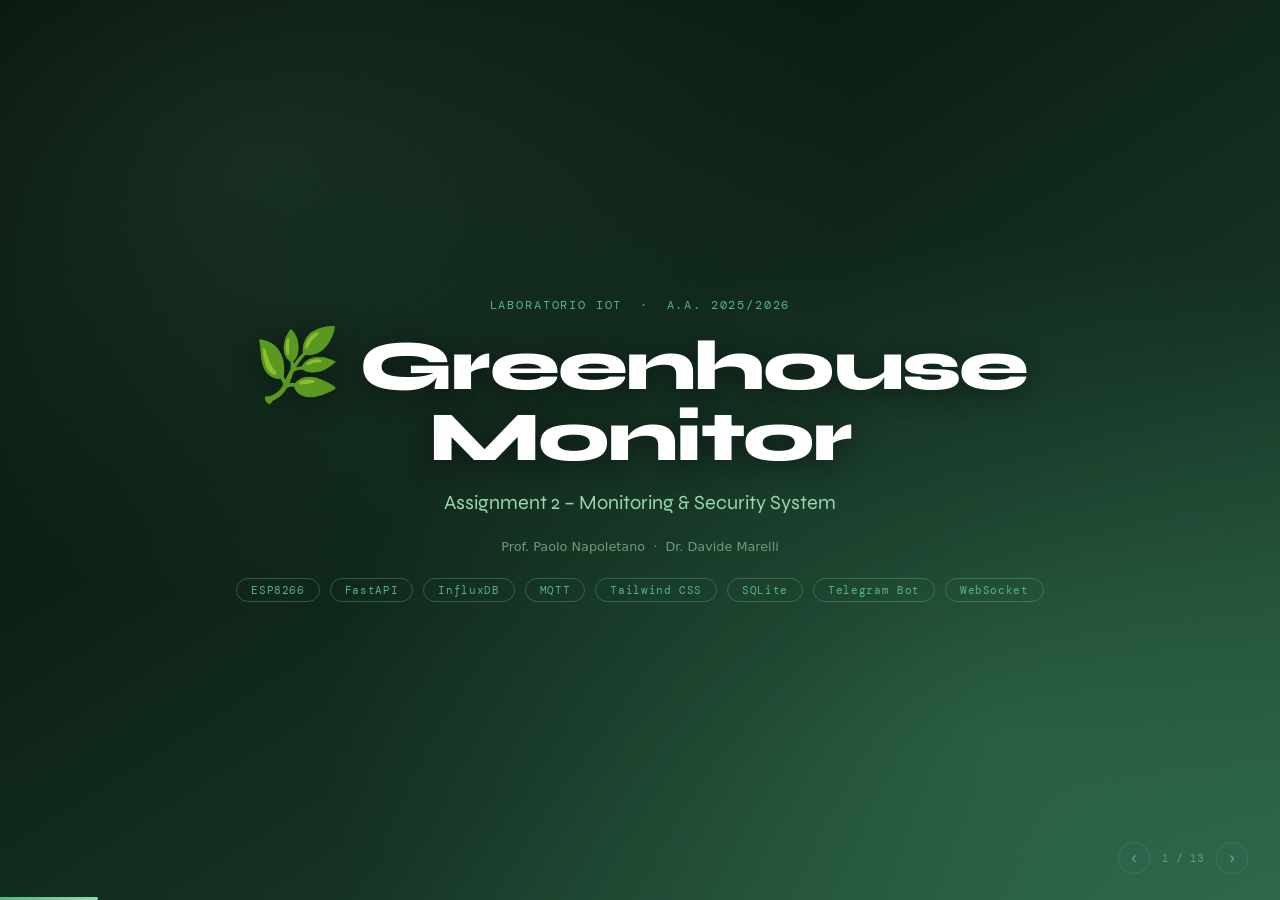
==== commit 6c1452d7: "Update slides.html" ====
--- a/slides.html
+++ b/slides.html
@@ -897,10 +897,135 @@
         </div>
       </section>
 
-      <!-- ══ 6 · MQTT ══ -->
+      <!-- ══ 6 · LIGHT SLEEP MODE ══ -->
       <section class="slide" style="overflow-y: auto; padding-right: 8px">
         <div class="sh">
           <span class="snum">05</span>
+          <h1 class="stitle">Light Sleep Mode – Risparmio Energetico</h1>
+        </div>
+        <div class="sb">
+          <div class="cols">
+            <div>
+              <div class="card" style="margin-bottom: 12px">
+                <div class="ctitle">🔋 Perché Light Sleep?</div>
+                <ul>
+                  <li>
+                    L'ESP8266 invia dati ogni
+                    <strong>N secondi</strong> (configurabile via WebApp)
+                  </li>
+                  <li>
+                    Tra un invio e l'altro la CPU non ha nulla da fare → spreca
+                    energia
+                  </li>
+                  <li>
+                    Light Sleep sospende la CPU e la radio WiFi, mantenendo il
+                    <strong>RAM</strong> attivo
+                  </li>
+                  <li>
+                    Risveglio rapido (~ms) senza bisogno di reinizializzare
+                    Wi-Fi da zero
+                  </li>
+                </ul>
+              </div>
+              <div class="card">
+                <div class="ctitle">
+                  ⚙️ Meccanismo – <code>LIGHT_SLEEP_T</code>
+                </div>
+                <ul>
+                  <li>
+                    API: <code>wifi_fpm_set_sleep_type(LIGHT_SLEEP_T)</code> +
+                    <code>wifi_fpm_do_sleep()</code>
+                  </li>
+                  <li>
+                    Timer hardware: sleep in chunk da
+                    <code>maxTimerValue</code> (264s) per gestire intervalli
+                    lunghi
+                  </li>
+                  <li>Callback <code>wakeupCallback</code> al risveglio</li>
+                  <li>
+                    Prima di dormire: invio stato <code>SLEEPING</code> su MQTT
+                    + disconnessione
+                  </li>
+                </ul>
+              </div>
+            </div>
+            <div>
+              <div class="card" style="margin-bottom: 12px">
+                <div class="ctitle">🔄 Ciclo Completo</div>
+                <pre>1. <span class="hi">Risveglio</span>
+   → WiFi reconnect + MQTT reconnect
+   → finestra 15s per gestire messaggi MQTT
+
+2. <span class="hi">Lettura sensori</span>
+   → DHT11 + fotoresistenza
+   → controllo soglie + allarmi
+
+3. <span class="hi">Invio InfluxDB</span>
+   → solo 1 volta per ciclo
+
+4. <span class="hi">Svuota coda LCD</span>
+   → mostra tutti i messaggi pendenti
+
+5. <span class="hi">Display "Sleep Mode"</span>
+   → ID ESP fisso sullo schermo
+
+6. <span class="hi">Entra in Light Sleep</span>
+   → CPU + radio WiFi spente
+   → RAM e stato preservati</pre>
+              </div>
+              <div class="box">
+                <strong>Stato MQTT:</strong> prima di dormire l'ESP pubblica
+                <code>SLEEPING</code> sul connection topic, così il server sa
+                che il nodo non è raggiungibile, ma tornerà automaticamente.
+              </div>
+            </div>
+          </div>
+          <div class="cols">
+            <div class="card">
+              <div class="ctitle">💡 Light Sleep vs Deep Sleep</div>
+              <ul>
+                <li>
+                  Deep Sleep: spegne tutto, al risveglio riparte da
+                  <code>setup()</code>
+                </li>
+                <li>
+                  Light Sleep: mantiene RAM, risveglio in ~ms, nessun reinizio
+                </li>
+                <li>
+                  Light Sleep adatto a cicli frequenti (es. ogni 20s); Deep
+                  Sleep per cicli lunghi (minuti/ora)
+                </li>
+              </ul>
+            </div>
+            <div class="card">
+              <div class="ctitle">🖥️ Comportamento LCD durante Sleep</div>
+              <ul>
+                <li>
+                  Prima dello sleep: vengono mostrati tutti i messaggi della
+                  coda LCD fino allo svuotamento
+                </li>
+                <li>
+                  Durante lo sleep: messaggio statico
+                  <code>"Sleep Mode {ID}"</code>
+                </li>
+                <li>
+                  Alla seconda riga: rimane impresso l'ID del nodo per
+                  identificazione visiva
+                </li>
+                <li>
+                  Risveglio: LCD torna attivo con messaggio
+                  <code>"Waking up"</code>
+                </li>
+              </ul>
+            </div>
+          </div>
+        </div>
+      </section>
+
+      <!-- ══ 7 · MQTT ══ -->
+      <section class="slide" style="overflow-y: auto; padding-right: 8px">
+        <div class="sh">
+          <span class="snum">06</span>
           <h1 class="stitle">Comunicazione MQTT</h1>
         </div>
         <div class="sb">
@@ -978,10 +1103,10 @@
         </div>
       </section>
 
-      <!-- ══ 7 · BACKEND ══ -->
+      <!-- ══ 8 · BACKEND ══ -->
       <section class="slide" style="overflow-y: auto; padding-right: 8px">
         <div class="sh">
-          <span class="snum">06</span>
+          <span class="snum">07</span>
           <h1 class="stitle">Backend – FastAPI + InfluxDB + SQLite</h1>
         </div>
         <div class="sb">
@@ -1117,10 +1242,10 @@
         </div>
       </section>
 
-      <!-- ══ 8 · PIANTE ══ -->
+      <!-- ══ 9 · PIANTE ══ -->
       <section class="slide">
         <div class="sh">
-          <span class="snum">07</span>
+          <span class="snum">08</span>
           <h1 class="stitle">Piante &amp; Soglie Configurate</h1>
         </div>
         <div class="sb">
@@ -1166,10 +1291,10 @@
         </div>
       </section>
 
-      <!-- ══ 9 · DASHBOARD ══ -->
+      <!-- ══ 10 · DASHBOARD ══ -->
       <section class="slide" style="overflow-y: auto; padding-right: 8px">
         <div class="sh">
-          <span class="snum">08</span>
+          <span class="snum">09</span>
           <h1 class="stitle">Dashboard</h1>
         </div>
         <div class="sb">
@@ -1238,7 +1363,7 @@
       <!-- ══ 09 · TELEGRAM BOT & API ══ -->
       <section class="slide" style="overflow-y: auto; padding-right: 8px">
         <div class="sh">
-          <span class="snum">09</span>
+          <span class="snum">10</span>
           <h1 class="stitle">Telegram Bot &amp; API Integrate</h1>
         </div>
         <div class="sb">
@@ -1249,32 +1374,63 @@
                 <ul>
                   <li><code>/start</code> – Lista nodi → avvia ESP</li>
                   <li><code>/stop</code> – Lista nodi → ferma ESP</li>
-                  <li><code>/syncplant</code> – Nodo → pianta → sync soglie MQTT</li>
-                  <li><code>/plantdata</code> – Pianta → sensore → intervallo → grafico matplotlib PNG</li>
-                  <li><code>/plantlast</code> – Pianta → report ultimo lettura</li>
+                  <li>
+                    <code>/syncplant</code> – Nodo → pianta → sync soglie MQTT
+                  </li>
+                  <li>
+                    <code>/plantdata</code> – Pianta → sensore → intervallo →
+                    grafico matplotlib PNG
+                  </li>
+                  <li>
+                    <code>/plantlast</code> – Pianta → report ultimo lettura
+                  </li>
                 </ul>
               </div>
               <div class="box">
-                Bot WebApp: <code>python-telegram-bot</code> con inline keyboard, avviato nel lifespan di FastAPI, accede a SQLite + InfluxDB. Bot Firmware: <code>TelegramNotifier</code> sull'ESP8266 con <code>sendMessage</code> Markdown. Condividono lo stesso token.
+                Bot WebApp: <code>python-telegram-bot</code> con inline
+                keyboard, avviato nel lifespan di FastAPI, accede a SQLite +
+                InfluxDB. Bot Firmware:
+                <code>TelegramNotifier</code> sull'ESP8266 con
+                <code>sendMessage</code> Markdown. Condividono lo stesso token.
               </div>
             </div>
             <div>
               <div class="card" style="margin-bottom: 12px">
                 <div class="ctitle">🌤️ Open-Meteo API (gratuita, no key)</div>
                 <ul>
-                  <li><strong>Geocoding</strong> – <code>/v1/search?name={city}&amp;count=1</code> → lat/lon città</li>
-                  <li><strong>Forecast</strong> – <code>/v1/forecast?lat={lat}&amp;lon={lon}&amp;daily=weather_code&amp;forecast_days=1</code> → WMO weather code</li>
+                  <li>
+                    <strong>Geocoding</strong> –
+                    <code>/v1/search?name={city}&amp;count=1</code> → lat/lon
+                    città
+                  </li>
+                  <li>
+                    <strong>Forecast</strong> –
+                    <code
+                      >/v1/forecast?lat={lat}&amp;lon={lon}&amp;daily=weather_code&amp;forecast_days=1</code
+                    >
+                    → WMO weather code
+                  </li>
                 </ul>
               </div>
               <div class="box">
-                <code>WeatherService</code> sull'ESP8266: geolocalizza città → recupera previsione → invia alert meteo via Telegram. JSON scope limitato per RAM.
+                <code>WeatherService</code> sull'ESP8266: geolocalizza città →
+                recupera previsione → invia alert meteo via Telegram. JSON scope
+                limitato per RAM.
               </div>
             </div>
           </div>
 
           <div class="card" style="margin-top: 12px">
             <div class="ctitle">Codici Meteo WMO – Mapping</div>
-            <div style="display: grid; grid-template-columns: 1fr 1fr 1fr; gap: 6px; font-size: 0.78em; color: var(--light)">
+            <div
+              style="
+                display: grid;
+                grid-template-columns: 1fr 1fr 1fr;
+                gap: 6px;
+                font-size: 0.78em;
+                color: var(--light);
+              "
+            >
               <div><code>0</code> – Cielo sereno</div>
               <div><code>51–55</code> – Pioggerellina</div>
               <div><code>61–65</code> – Pioggia</div>
@@ -1291,12 +1447,25 @@
       <!-- ══ 10 · CONCLUSIONI ══ -->
       <section class="slide" style="overflow-y: auto; padding-right: 8px">
         <div class="sh">
-          <span class="snum">10</span>
+          <span class="snum">11</span>
           <h1 class="stitle">Conclusioni</h1>
         </div>
         <div class="sb">
-          <div class="box" style="margin-bottom: 16px; font-size: 0.9em; text-align: center; border-left: none; border: 1px solid var(--border); border-radius: 8px; padding: 14px 20px">
-            Il progetto <strong>Greenhouse Monitor</strong> dimostra come un sistema IoT completo possa essere realizzato con hardware a basso costo, coprendo dall'edge al cloud con un'unica stack coerente.
+          <div
+            class="box"
+            style="
+              margin-bottom: 16px;
+              font-size: 0.9em;
+              text-align: center;
+              border-left: none;
+              border: 1px solid var(--border);
+              border-radius: 8px;
+              padding: 14px 20px;
+            "
+          >
+            Il progetto <strong>Greenhouse Monitor</strong> dimostra come un
+            sistema IoT completo possa essere realizzato con hardware a basso
+            costo, coprendo dall'edge al cloud con un'unica stack coerente.
           </div>
 
           <div class="cols">
@@ -1304,21 +1473,55 @@
               <div class="card" style="margin-bottom: 12px">
                 <div class="ctitle">Realizzazione</div>
                 <ul>
-                  <li>Sistema di monitoraggio ambientale continuo (temperatura, umidità, luce) con 3 piante e soglie indipendenti</li>
-                  <li>Sicurezza fisica con rilevamento porta e fiamma, doppio check NTC, buzzer e notifica Telegram immediata</li>
-                  <li>Due nodi ESP8266 indipendenti con ruoli dedicati (serra + sicurezza)</li>
-                  <li>Backup failover automatico: quando il nodo principale va offline, il backup si risveglia</li>
-                  <li>Dashboard web completa con vista piante e vista sicurezza, grafici storici e controllo remoto</li>
-                  <li>Bot Telegram per controllo totale da smartphone con grafici generati on-the-fly</li>
+                  <li>
+                    Sistema di monitoraggio ambientale continuo (temperatura,
+                    umidità, luce) con 3 piante e soglie indipendenti
+                  </li>
+                  <li>
+                    Sicurezza fisica con rilevamento porta e fiamma, doppio
+                    check NTC, buzzer e notifica Telegram immediata
+                  </li>
+                  <li>
+                    Due nodi ESP8266 indipendenti con ruoli dedicati (serra +
+                    sicurezza)
+                  </li>
+                  <li>
+                    Backup failover automatico: quando il nodo principale va
+                    offline, il backup si risveglia
+                  </li>
+                  <li>
+                    Light Sleep Mode: risparmio energetico con risveglio rapido
+                    e riconnessione automatica
+                  </li>
+                  <li>
+                    Dashboard web completa con vista piante e vista sicurezza,
+                    grafici storici e controllo remoto
+                  </li>
+                  <li>
+                    Bot Telegram per controllo totale da smartphone con grafici
+                    generati on-the-fly
+                  </li>
                 </ul>
               </div>
               <div class="card">
                 <div class="ctitle">Sfide Affrontate</div>
                 <ul>
-                  <li>Ottimizzazione RAM su ESP8266: scope JSON limitato, memoria gestita manualmente</li>
-                  <li>Gestione connessioni concorrenti: MQTT + WiFi + HTTP + InfluxDB su microcontrollore</li>
-                  <li>Coerenza dati in tempo reale tra MQTT, InfluxDB, WebSocket e Telegram</li>
-                  <li>Architettura modulare firmware: ogni responsabilità in una classe separata</li>
+                  <li>
+                    Ottimizzazione RAM su ESP8266: scope JSON limitato, memoria
+                    gestita manualmente
+                  </li>
+                  <li>
+                    Gestione connessioni concorrenti: MQTT + WiFi + HTTP +
+                    InfluxDB su microcontrollore
+                  </li>
+                  <li>
+                    Coerenza dati in tempo reale tra MQTT, InfluxDB, WebSocket e
+                    Telegram
+                  </li>
+                  <li>
+                    Implementazione Light Sleep: gestione stato radio WiFi,
+                    riconnessione post-sleep, coda LCD
+                  </li>
                 </ul>
               </div>
             </div>
@@ -1326,22 +1529,48 @@
               <div class="card" style="margin-bottom: 12px">
                 <div class="ctitle">Stack Completo</div>
                 <ul>
-                  <li><strong>Edge</strong> – ESP8266 × 2, sensori analogici/digitali, attuatori (LED, LCD, buzzer)</li>
-                  <li><strong>Firmware</strong> – Arduino C++, 9 moduli OOP, WiFiManager, Ticker</li>
-                  <li><strong>Comunicazione</strong> – MQTT pub/sub con LWT, QoS 1, node discovery</li>
-                  <li><strong>Backend</strong> – FastAPI, SQLite (config), InfluxDB (time-series), WebSocket</li>
-                  <li><strong>Frontend</strong> – HTML + Tailwind CSS + JS vanilla + Chart.js</li>
-                  <li><strong>Integrazioni</strong> – Telegram Bot, Open-Meteo API, matplotlib</li>
+                  <li>
+                    <strong>Edge</strong> – ESP8266 × 2, sensori
+                    analogici/digitali, attuatori (LED, LCD, buzzer)
+                  </li>
+                  <li>
+                    <strong>Firmware</strong> – Arduino C++, 9 moduli OOP,
+                    WiFiManager, Ticker, Light Sleep
+                  </li>
+                  <li>
+                    <strong>Comunicazione</strong> – MQTT pub/sub con LWT, QoS
+                    1, node discovery
+                  </li>
+                  <li>
+                    <strong>Backend</strong> – FastAPI, SQLite (config),
+                    InfluxDB (time-series), WebSocket
+                  </li>
+                  <li>
+                    <strong>Frontend</strong> – HTML + Tailwind CSS + JS vanilla
+                  </li>
+                  <li>
+                    <strong>Integrazioni</strong> – Telegram Bot, Open-Meteo
+                    API, matplotlib
+                  </li>
                 </ul>
               </div>
               <div class="card">
                 <div class="ctitle">Possibili Evoluzioni</div>
                 <ul>
-                  <li>Deep sleep per risparmio energetico e nodi a batteria</li>
+                  <li>
+                    Deep sleep per cicli di risveglio ancora più lunghi
+                    (minuti/ora)
+                  </li>
                   <li>Notifiche push / e-mail per allarmi non critici</li>
-                  <li>Nodi aggiuntivi: irrigazione automatica, pH suolo, ventole</li>
-                  <li>Reclamo piante interattivo via Telegram con consigli di cura</li>
-                  <li>Storico allarmi con statistiche e trend sulla dashboard</li>
+                  <li>
+                    Nodi aggiuntivi: irrigazione automatica, pH suolo, ventole
+                  </li>
+                  <li>
+                    Reclamo piante interattivo via Telegram con consigli di cura
+                  </li>
+                  <li>
+                    Storico allarmi con statistiche e trend sulla dashboard
+                  </li>
                 </ul>
               </div>
             </div>
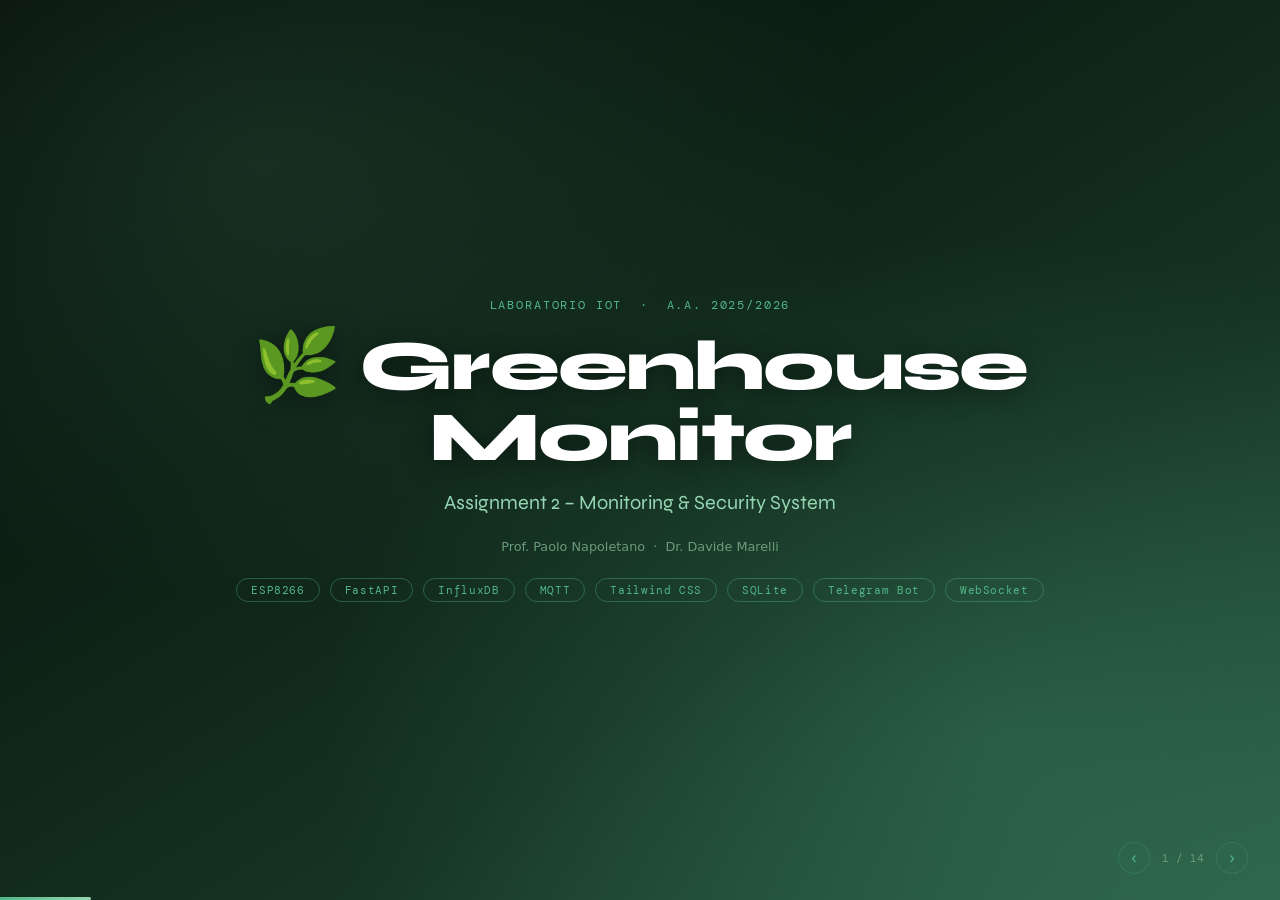
==== commit dec124ef: "Update slides add example of energy saved using sleep mode" ====
--- a/slides.html
+++ b/slides.html
@@ -897,11 +897,11 @@
         </div>
       </section>
 
-      <!-- ══ 6 · LIGHT SLEEP MODE ══ -->
+      <!-- ══ 5a · LIGHT SLEEP – MECCANISMO ══ -->
       <section class="slide" style="overflow-y: auto; padding-right: 8px">
         <div class="sh">
           <span class="snum">05</span>
-          <h1 class="stitle">Light Sleep Mode – Risparmio Energetico</h1>
+          <h1 class="stitle">Light Sleep Mode – Meccanismo</h1>
         </div>
         <div class="sb">
           <div class="cols">
@@ -918,8 +918,8 @@
                     energia
                   </li>
                   <li>
-                    Light Sleep sospende la CPU e la radio WiFi, mantenendo il
-                    <strong>RAM</strong> attivo
+                    Light Sleep sospende la CPU e la radio WiFi: da
+                    <strong>144 mA</strong> a <strong>8 mA</strong>
                   </li>
                   <li>
                     Risveglio rapido (~ms) senza bisogno di reinizializzare
@@ -980,7 +980,37 @@
               </div>
             </div>
           </div>
+        </div>
+      </section>
+
+      <!-- ══ 5b · LIGHT SLEEP – CONSUMI ══ -->
+      <section class="slide">
+        <div class="sh">
+          <span class="snum">05b</span>
+          <h1 class="stitle">Light Sleep Mode – Consumi &amp; Confronto</h1>
+        </div>
+        <div class="sb">
           <div class="cols">
+            <div class="card">
+              <div class="ctitle">⚡ Consumo Energetico</div>
+              <ul>
+                <li>
+                  <span class="led lg"></span>
+                  <strong>Attivo</strong> (WiFi + sensori + MQTT): ~<strong>144 mA</strong>
+                </li>
+                <li>
+                  <span class="led lb"></span>
+                  <strong>Light Sleep</strong> (CPU + radio OFF): ~<strong>8 mA</strong>
+                </li>
+                <li>
+                  Riduzione del <strong>94%</strong> del consumo istantaneo
+                </li>
+                <li>
+                  Il risparmio cresce con il timer: più è lungo il sleep, meno
+                  tempo si spende a 144 mA
+                </li>
+              </ul>
+            </div>
             <div class="card">
               <div class="ctitle">💡 Light Sleep vs Deep Sleep</div>
               <ul>
@@ -997,6 +1027,8 @@
                 </li>
               </ul>
             </div>
+          </div>
+          <div class="cols">
             <div class="card">
               <div class="ctitle">🖥️ Comportamento LCD durante Sleep</div>
               <ul>
@@ -1015,6 +1047,29 @@
                 <li>
                   Risveglio: LCD torna attivo con messaggio
                   <code>"Waking up"</code>
+                </li>
+              </ul>
+            </div>
+            <div class="card">
+              <div class="ctitle">🔋 Esempio: Batteria + Timer 4 min</div>
+              <ul>
+                <li>
+                  Batteria <strong>1000 mAh</strong> (es. LiPo 3.7V)
+                </li>
+                <li>
+                  Ciclo: ~10s attivo (144 mA) + 240s sleep (8 mA)
+                </li>
+                <li>
+                  Consumo medio ciclico: ~<strong>13.6 mA</strong>
+                </li>
+                <li>
+                  Autonomia stimata: <strong>~73 ore</strong> (~3 giorni)
+                </li>
+                <li>
+                  Senza sleep (sempre attivo): ~<strong>7 ore</strong>
+                </li>
+                <li>
+                  <strong>Fattore 10×</strong> di autonomia in più
                 </li>
               </ul>
             </div>
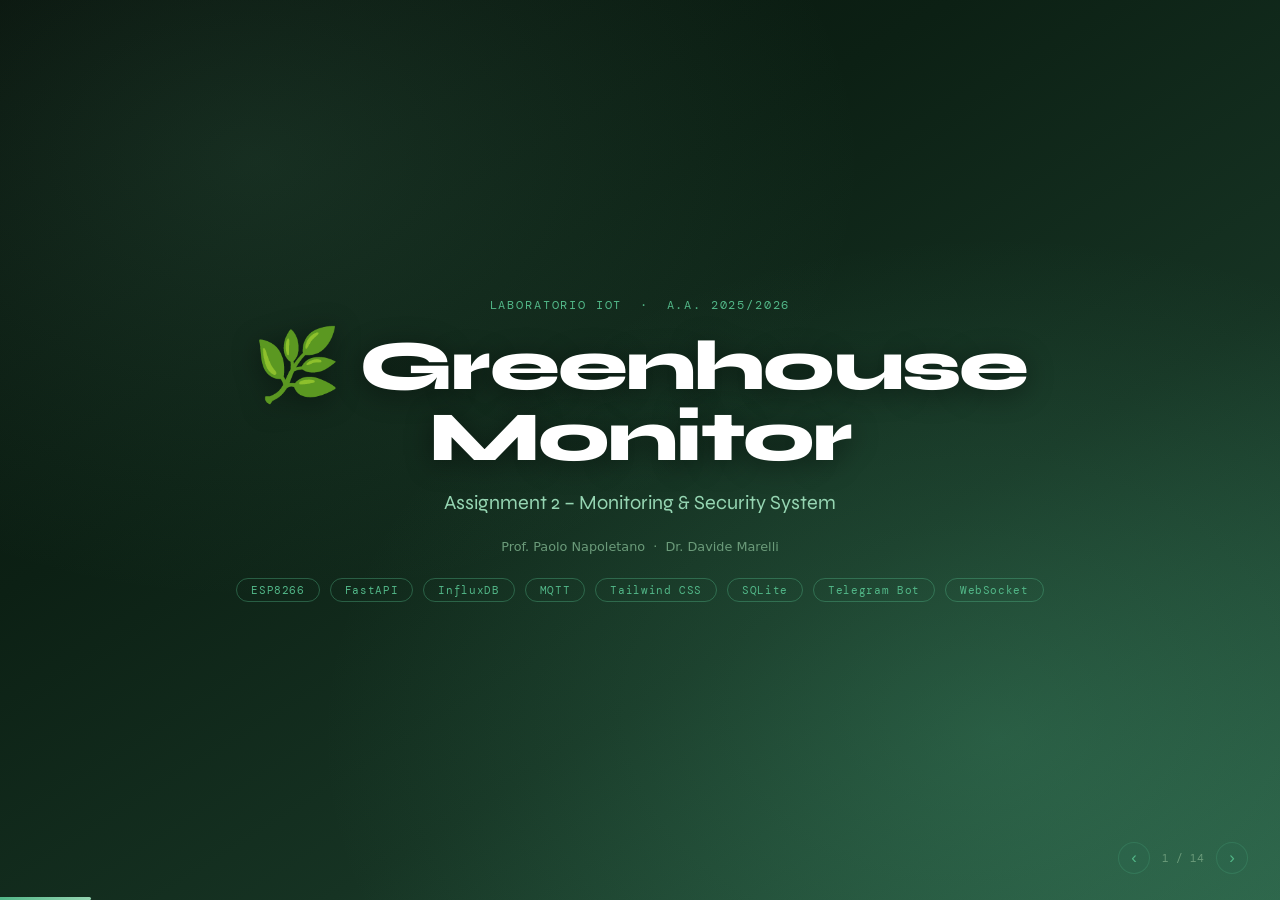
==== commit cad0c46d: "Update slides" ====
--- a/slides.html
+++ b/slides.html
@@ -753,7 +753,45 @@
 
           <div class="cols">
             <div class="card">
-              <div class="ctitle">Gestione Allarmi</div>
+              <div class="ctitle">Gestione dati e connessioni</div>
+              <ul>
+                <li>
+                  <code>InfluxHandler</code> –
+                  <code>sendDataToInflux()</code> con RSSI e soglie;
+                  <code>isReadyToWrite()</code> con intervallo configurable via
+                  <code>updateInterval()</code>; ticker per write periodiche
+                </li>
+                <li>
+                  <code>WiFiHandler</code> (static) – <code>begin()</code> con
+                  WiFiManager per auto-connect; <code>getRSSI()</code>,
+                  <code>getMacAddress()</code> per ID univoco;
+                  <code>resetCredentials()</code> per reset WiFi
+                </li>
+              </ul>
+            </div>
+            <div class="card">
+              <div class="ctitle">Sensori &amp; Comunicazione</div>
+              <ul>
+                <li>
+                  <code>SensorManager</code> –
+                  <code>getAllData()</code> restituisce
+                  <code>struct PlantData</code> (temperatura, umidità, luce,
+                  validità); legge DHT11 + fotoresistenza KY-018
+                </li>
+                <li>
+                  <code>MqttHandler</code> – <code>begin()</code>,
+                  <code>handle()</code>, <code>reconnect()</code>; espone
+                  <code>getThresholds()</code>, <code>getSettings()</code>,
+                  <code>isRunning()</code>, <code>isStandBy()</code>; gestisce
+                  azioni differite con <code>handleDeferredActions()</code>
+                </li>
+              </ul>
+            </div>
+          </div>
+
+          <div class="cols">
+            <div class="card">
+              <div class="ctitle">Gestione Notifiche e eccezioni</div>
               <ul>
                 <li>
                   <code>AlarmHandler</code> –
@@ -791,44 +829,6 @@
                   messaggi tipo DATA, ERROR, INFO;
                   <code>popAndDisplay()</code> mostra il prossimo messaggio;
                   <code>addMessagePlantData()</code> formatta letture sensore
-                </li>
-              </ul>
-            </div>
-          </div>
-
-          <div class="cols">
-            <div class="card">
-              <div class="ctitle">Sensori &amp; Comunicazione</div>
-              <ul>
-                <li>
-                  <code>SensorManager</code> –
-                  <code>getAllData()</code> restituisce
-                  <code>struct PlantData</code> (temperatura, umidità, luce,
-                  validità); legge DHT11 + fotoresistenza KY-018
-                </li>
-                <li>
-                  <code>MqttHandler</code> – <code>begin()</code>,
-                  <code>handle()</code>, <code>reconnect()</code>; espone
-                  <code>getThresholds()</code>, <code>getSettings()</code>,
-                  <code>isRunning()</code>, <code>isStandBy()</code>; gestisce
-                  azioni differite con <code>handleDeferredActions()</code>
-                </li>
-              </ul>
-            </div>
-            <div class="card">
-              <div class="ctitle">Infrastruttura</div>
-              <ul>
-                <li>
-                  <code>InfluxHandler</code> –
-                  <code>sendDataToInflux()</code> con RSSI e soglie;
-                  <code>isReadyToWrite()</code> con intervallo configurable via
-                  <code>updateInterval()</code>; ticker per write periodiche
-                </li>
-                <li>
-                  <code>WiFiHandler</code> (static) – <code>begin()</code> con
-                  WiFiManager per auto-connect; <code>getRSSI()</code>,
-                  <code>getMacAddress()</code> per ID univoco;
-                  <code>resetCredentials()</code> per reset WiFi
                 </li>
               </ul>
             </div>
@@ -882,15 +882,23 @@
 <span class="dim">│    → publish door/flame events</span>
 <span class="hi">├─</span> InfluxHandler
 <span class="dim">│    → DoorAlarm + FlameAlarm measurements</span>
-<span class="hi">├─</span> TelegramNotifier
-<span class="dim">│    → alert fiamma su Telegram</span>
-<span class="hi">└─</span> loop() @ 500ms
-<span class="dim">     → checkDoor() + checkFlame()</span></pre>
+<span class="hi">└─</span> TelegramNotifier
+<span class="dim">     → alert fiamma su Telegram</span></pre>
               <div class="box" style="margin-top: 14px">
                 Il SecurityESP pubblica sul topic
                 <code>lab_iot/mafogani/connection</code> con tipo
                 <code>SECURITY_SENSOR</code>. Il server risponde con la lista
                 topic appropriata.
+              </div>
+              <div class="box" style="margin-top: 10px">
+                Il <code>loop()</code> mantiene attiva la connessione MQTT e
+                ogni <strong>500 ms</strong> legge i sensori con
+                <code>checkCollisioneState()</code> e
+                <code>checkIncendioState()</code>. Gli eventi vengono inviati
+                solo al <strong>cambio di stato</strong>: porta aperta/chiusa
+                oppure fiamma attiva + temperatura &gt; 30°C. A ogni cambio →
+                payload MQTT, scrittura InfluxDB e (per la fiamma) attivazione
+                buzzer + notifica Telegram.
               </div>
             </div>
           </div>
@@ -973,11 +981,6 @@
    → CPU + radio WiFi spente
    → RAM e stato preservati</pre>
               </div>
-              <div class="box">
-                <strong>Stato MQTT:</strong> prima di dormire l'ESP pubblica
-                <code>SLEEPING</code> sul connection topic, così il server sa
-                che il nodo non è raggiungibile, ma tornerà automaticamente.
-              </div>
             </div>
           </div>
         </div>
@@ -996,11 +999,15 @@
               <ul>
                 <li>
                   <span class="led lg"></span>
-                  <strong>Attivo</strong> (WiFi + sensori + MQTT): ~<strong>144 mA</strong>
+                  <strong>Attivo</strong> (WiFi + sensori + MQTT): ~<strong
+                    >144 mA</strong
+                  >
                 </li>
                 <li>
                   <span class="led lb"></span>
-                  <strong>Light Sleep</strong> (CPU + radio OFF): ~<strong>8 mA</strong>
+                  <strong>Light Sleep</strong> (CPU + radio OFF): ~<strong
+                    >8 mA</strong
+                  >
                 </li>
                 <li>
                   Riduzione del <strong>94%</strong> del consumo istantaneo
@@ -1020,10 +1027,6 @@
                 </li>
                 <li>
                   Light Sleep: mantiene RAM, risveglio in ~ms, nessun reinizio
-                </li>
-                <li>
-                  Light Sleep adatto a cicli frequenti (es. ogni 20s); Deep
-                  Sleep per cicli lunghi (minuti/ora)
                 </li>
               </ul>
             </div>
@@ -1033,16 +1036,17 @@
               <div class="ctitle">🖥️ Comportamento LCD durante Sleep</div>
               <ul>
                 <li>
-                  Prima dello sleep: vengono mostrati tutti i messaggi della
-                  coda LCD fino allo svuotamento
+                  Dopo l'invio a InfluxDB, se non ci sono errori, il sistema
+                  svuota la coda LCD mostrando tutti i messaggi in attesa
+                </li>
+                <li>
+                  Il timer del sleep parte <strong>dopo</strong> lo svuotamento
+                  della coda: il tempo LCD viene sottratto dal tempo totale di
+                  sleep
                 </li>
                 <li>
                   Durante lo sleep: messaggio statico
-                  <code>"Sleep Mode {ID}"</code>
-                </li>
-                <li>
-                  Alla seconda riga: rimane impresso l'ID del nodo per
-                  identificazione visiva
+                  <code>"Sleep Mode {ID}"</code> sulla seconda riga
                 </li>
                 <li>
                   Risveglio: LCD torna attivo con messaggio
@@ -1053,24 +1057,12 @@
             <div class="card">
               <div class="ctitle">🔋 Esempio: Batteria + Timer 4 min</div>
               <ul>
-                <li>
-                  Batteria <strong>1000 mAh</strong> (es. LiPo 3.7V)
-                </li>
-                <li>
-                  Ciclo: ~10s attivo (144 mA) + 240s sleep (8 mA)
-                </li>
-                <li>
-                  Consumo medio ciclico: ~<strong>13.6 mA</strong>
-                </li>
-                <li>
-                  Autonomia stimata: <strong>~73 ore</strong> (~3 giorni)
-                </li>
-                <li>
-                  Senza sleep (sempre attivo): ~<strong>7 ore</strong>
-                </li>
-                <li>
-                  <strong>Fattore 10×</strong> di autonomia in più
-                </li>
+                <li>Batteria <strong>1000 mAh</strong> (es. LiPo 3.7V)</li>
+                <li>Ciclo: ~10s attivo (144 mA) + 240s sleep (8 mA)</li>
+                <li>Consumo medio ciclico: ~<strong>13.6 mA</strong></li>
+                <li>Autonomia stimata: <strong>~73 ore</strong> (~3 giorni)</li>
+                <li>Senza sleep (sempre attivo): ~<strong>7 ore</strong></li>
+                <li><strong>Fattore 10×</strong> di autonomia in più</li>
               </ul>
             </div>
           </div>
@@ -1287,10 +1279,6 @@
                     running, plant_id, location
                   </li>
                 </ul>
-              </div>
-              <div class="box" style="margin-top: 10px">
-                Conversione ADC → kLux server-side:
-                <code>Lux = 500 / R_LDR_kΩ</code>
               </div>
             </div>
           </div>
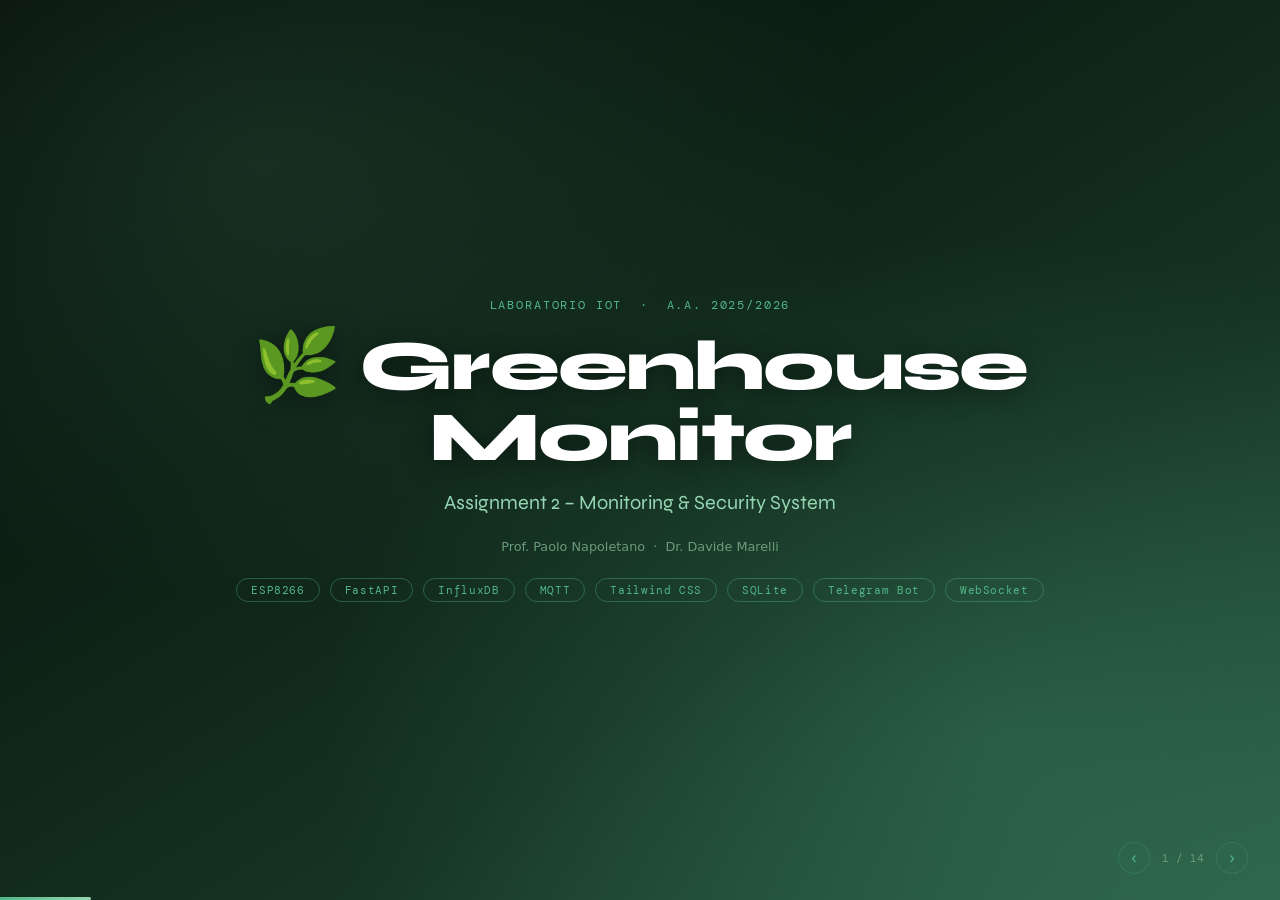
==== commit ba78a7a5: "Update slides with new images" ====
--- a/slides.html
+++ b/slides.html
@@ -487,13 +487,24 @@
         </div>
         <div class="sb">
           <div
-            style="display: flex; justify-content: center; margin-bottom: 20px"
+            style="display: flex; justify-content: center; gap: 20px; margin-bottom: 20px"
           >
             <img
               src="./slidesImg/ProjectSketch_bb.png"
               alt="Schema Fritzing ESP8266"
               style="
-                width: 50%;
+                width: 38%;
+                height: auto;
+                border-radius: 8px;
+                border: 1px solid #ddd;
+                box-shadow: 0 4px 6px rgba(0, 0, 0, 0.1);
+              "
+            />
+            <img
+              src="./slidesImg/securityespsketch.png"
+              alt="Schema SecurityESP"
+              style="
+                width: 38%;
                 height: auto;
                 border-radius: 8px;
                 border: 1px solid #ddd;
@@ -1040,9 +1051,8 @@
                   svuota la coda LCD mostrando tutti i messaggi in attesa
                 </li>
                 <li>
-                  Il timer del sleep parte <strong>dopo</strong> lo svuotamento
-                  della coda: il tempo LCD viene sottratto dal tempo totale di
-                  sleep
+                  Il tempo di sleep tiene conto del tempo di svuotamento della
+                  coda del LCD
                 </li>
                 <li>
                   Durante lo sleep: messaggio statico
@@ -1079,7 +1089,7 @@
           <div class="cols">
             <div>
               <div class="box" style="margin-bottom: 10px">
-                <strong>Node Discovery</strong> – l'ESP si announce con tipo
+                <strong>Node Discovery</strong> – l'ESP si presenta con tipo
                 (<code>PLANT_SENSOR</code> / <code>SECURITY_SENSOR</code>), il
                 server risponde con i topic dinamici appropriati.
               </div>
@@ -1342,13 +1352,13 @@
         </div>
         <div class="sb">
           <div
-            style="display: flex; justify-content: center; margin-bottom: 20px"
+            style="display: flex; justify-content: center; gap: 20px; margin-bottom: 20px"
           >
             <img
-              src="./slidesImg/Dashboard1.png"
-              alt="Dashboard Plants"
+              src="./slidesImg/plantdash.png"
+              alt="Dashboard Piante"
               style="
-                width: 35%;
+                width: 38%;
                 height: auto;
                 border-radius: 8px;
                 border: 1px solid #ddd;
@@ -1356,10 +1366,10 @@
               "
             />
             <img
-              src="./slidesImg/Dashboard2.png"
-              alt="Dashboard Plants 2"
+              src="./slidesImg/securitydash.png"
+              alt="Dashboard Sicurezza"
               style="
-                width: 35%;
+                width: 38%;
                 height: auto;
                 border-radius: 8px;
                 border: 1px solid #ddd;
@@ -1517,32 +1527,19 @@
                 <div class="ctitle">Realizzazione</div>
                 <ul>
                   <li>
-                    Sistema di monitoraggio ambientale continuo (temperatura,
-                    umidità, luce) con 3 piante e soglie indipendenti
-                  </li>
-                  <li>
-                    Sicurezza fisica con rilevamento porta e fiamma, doppio
-                    check NTC, buzzer e notifica Telegram immediata
-                  </li>
-                  <li>
-                    Due nodi ESP8266 indipendenti con ruoli dedicati (serra +
-                    sicurezza)
-                  </li>
-                  <li>
-                    Backup failover automatico: quando il nodo principale va
-                    offline, il backup si risveglia
-                  </li>
-                  <li>
-                    Light Sleep Mode: risparmio energetico con risveglio rapido
-                    e riconnessione automatica
-                  </li>
-                  <li>
-                    Dashboard web completa con vista piante e vista sicurezza,
-                    grafici storici e controllo remoto
-                  </li>
-                  <li>
-                    Bot Telegram per controllo totale da smartphone con grafici
-                    generati on-the-fly
+                    Monitoraggio continuo (temp, umidità, luce) con 3 piante e
+                    soglie indipendenti
+                  </li>
+                  <li>
+                    Sicurezza fisica: porta + fiamma con doppio check NTC,
+                    buzzer e notifica Telegram
+                  </li>
+                  <li>
+                    Due ESP8266 indipendenti con backup failover automatico
+                  </li>
+                  <li>Light Sleep Mode con risparmio energetico del 94%</li>
+                  <li>
+                    Dashboard web + Bot Telegram per controllo remoto completo
                   </li>
                 </ul>
               </div>
@@ -1550,50 +1547,41 @@
                 <div class="ctitle">Sfide Affrontate</div>
                 <ul>
                   <li>
-                    Ottimizzazione RAM su ESP8266: scope JSON limitato, memoria
-                    gestita manualmente
-                  </li>
-                  <li>
-                    Gestione connessioni concorrenti: MQTT + WiFi + HTTP +
-                    InfluxDB su microcontrollore
-                  </li>
-                  <li>
-                    Coerenza dati in tempo reale tra MQTT, InfluxDB, WebSocket e
-                    Telegram
-                  </li>
-                  <li>
-                    Implementazione Light Sleep: gestione stato radio WiFi,
-                    riconnessione post-sleep, coda LCD
+                    Ottimizzazione RAM ESP8266 e gestione connessioni
+                    concorrenti
+                  </li>
+                  <li>
+                    Consistenza dati in tempo reale tra MQTT, InfluxDB,
+                    WebSocket e Telegram
+                  </li>
+                  <li>
+                    Implementazione Light Sleep con riconnessione e gestione
+                    coda LCD
                   </li>
                 </ul>
               </div>
             </div>
             <div>
               <div class="card" style="margin-bottom: 12px">
-                <div class="ctitle">Stack Completo</div>
+                <div class="ctitle">Stack</div>
                 <ul>
                   <li>
-                    <strong>Edge</strong> – ESP8266 × 2, sensori
-                    analogici/digitali, attuatori (LED, LCD, buzzer)
-                  </li>
-                  <li>
-                    <strong>Firmware</strong> – Arduino C++, 9 moduli OOP,
-                    WiFiManager, Ticker, Light Sleep
-                  </li>
-                  <li>
-                    <strong>Comunicazione</strong> – MQTT pub/sub con LWT, QoS
-                    1, node discovery
-                  </li>
-                  <li>
-                    <strong>Backend</strong> – FastAPI, SQLite (config),
-                    InfluxDB (time-series), WebSocket
-                  </li>
-                  <li>
-                    <strong>Frontend</strong> – HTML + Tailwind CSS + JS vanilla
-                  </li>
-                  <li>
-                    <strong>Integrazioni</strong> – Telegram Bot, Open-Meteo
-                    API, matplotlib
+                    <strong>HW</strong> – ESP8266 × 2, DHT11, KY-018, LED RGB,
+                    LCD I²C, NTC, fiamma, buzzer
+                  </li>
+                  <li>
+                    <strong>FW</strong> – Arduino C++, 9 moduli OOP, Light Sleep
+                  </li>
+                  <li>
+                    <strong>BE</strong> – FastAPI, SQLite, InfluxDB, MQTT
+                    (EMQX), WebSocket
+                  </li>
+                  <li>
+                    <strong>FE</strong> – HTML + Tailwind CSS + JS vanilla
+                  </li>
+                  <li>
+                    <strong>Bot</strong> – python-telegram-bot, Open-Meteo API,
+                    matplotlib
                   </li>
                 </ul>
               </div>
@@ -1601,18 +1589,16 @@
                 <div class="ctitle">Possibili Evoluzioni</div>
                 <ul>
                   <li>
-                    Deep sleep per cicli di risveglio ancora più lunghi
-                    (minuti/ora)
-                  </li>
-                  <li>Notifiche push / e-mail per allarmi non critici</li>
-                  <li>
-                    Nodi aggiuntivi: irrigazione automatica, pH suolo, ventole
-                  </li>
-                  <li>
-                    Reclamo piante interattivo via Telegram con consigli di cura
-                  </li>
-                  <li>
-                    Storico allarmi con statistiche e trend sulla dashboard
+                    Sensore CO₂ / Qualità Aria – monitoraggio ventilazione con
+                    MQ-135
+                  </li>
+                  <li>
+                    Notifiche smart – suggerimenti contestuali basati su trend
+                    storici
+                  </li>
+                  <li>
+                    Energia solare – pannello solare + gestione carica per
+                    autonomia outdoor
                   </li>
                 </ul>
               </div>
